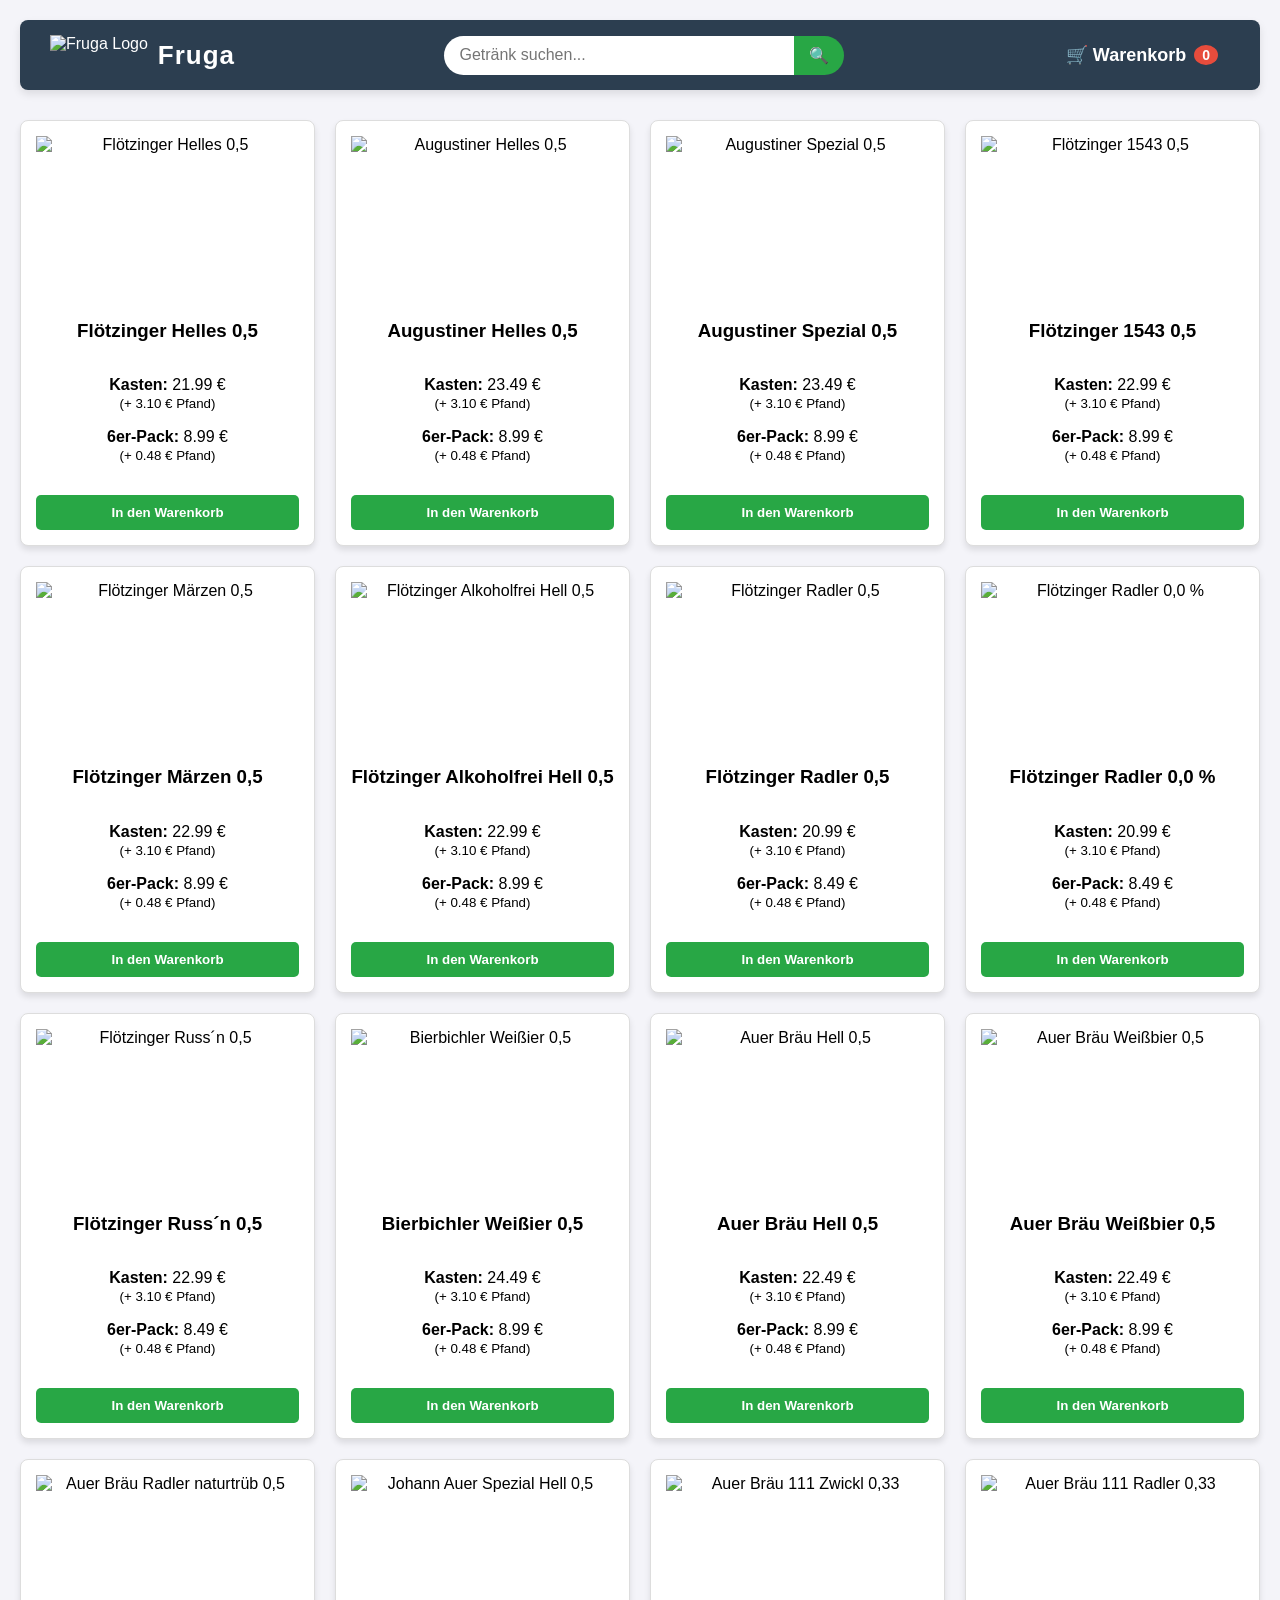
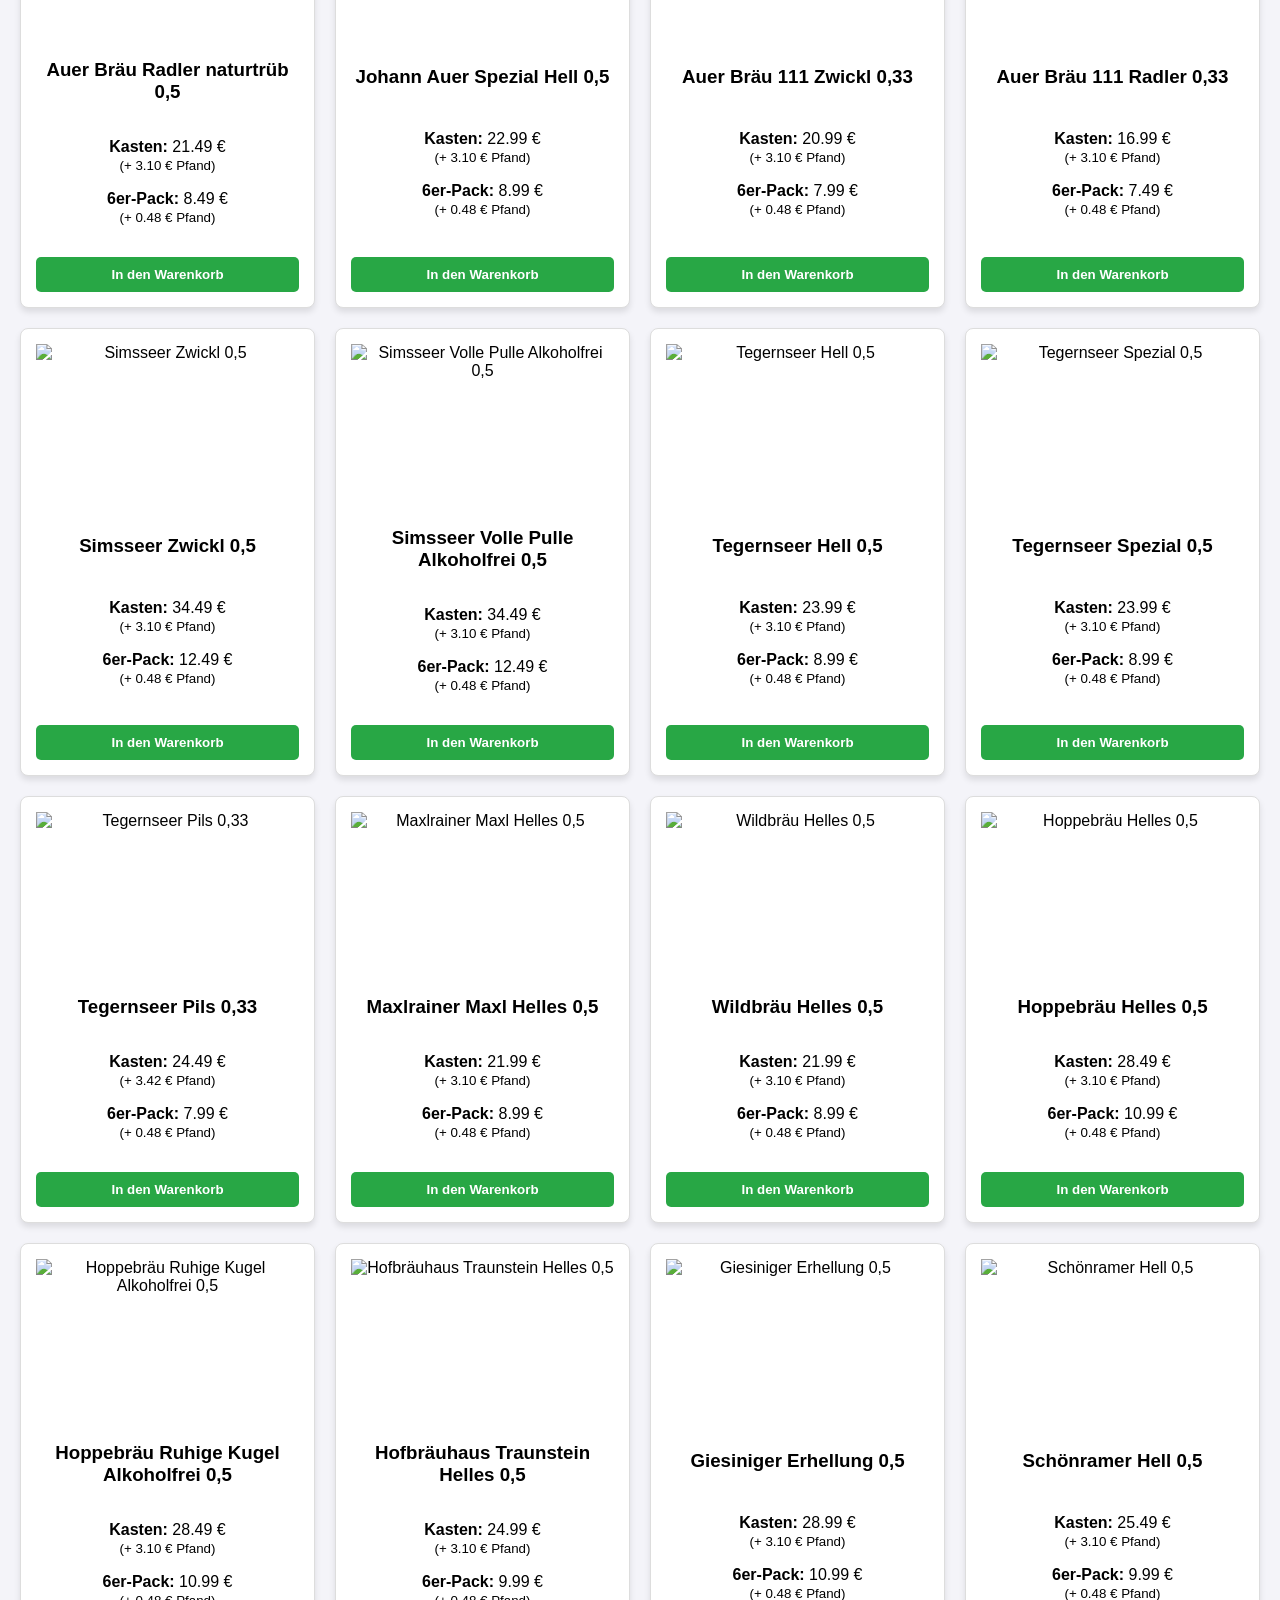
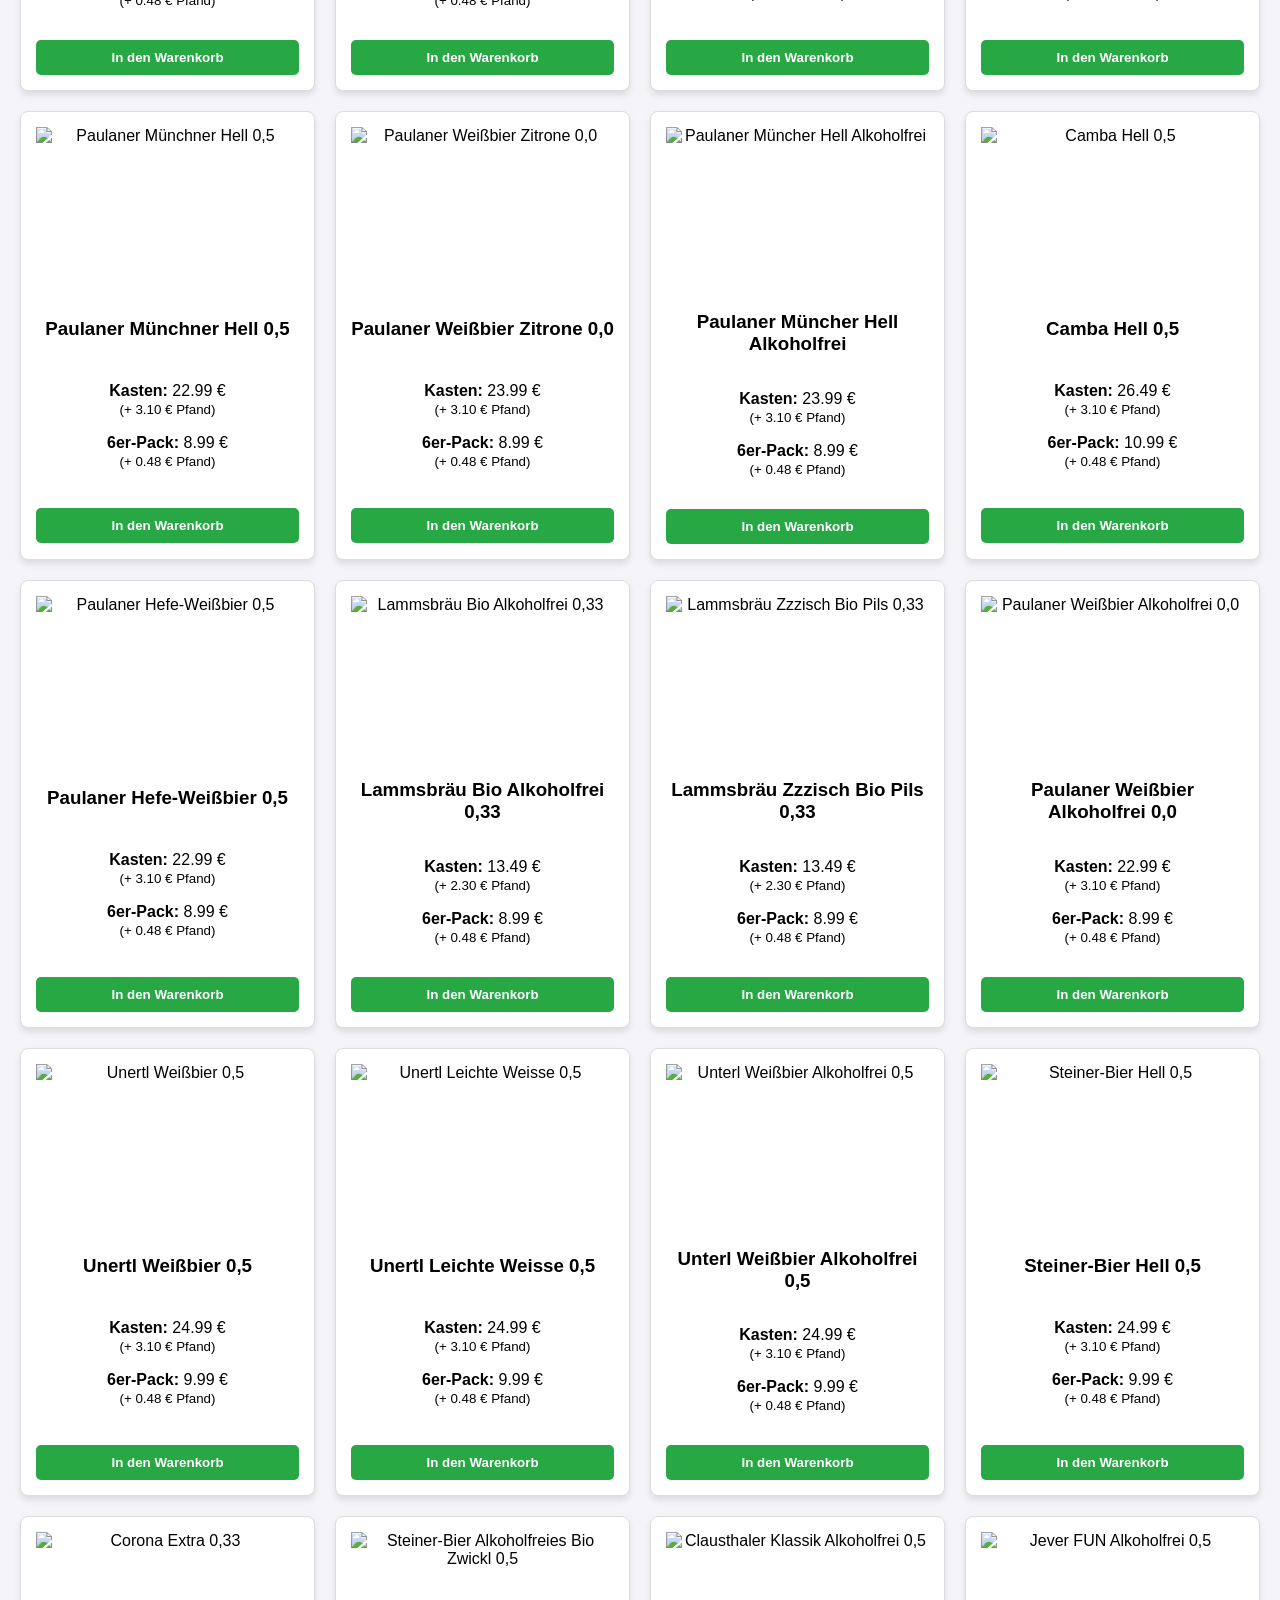
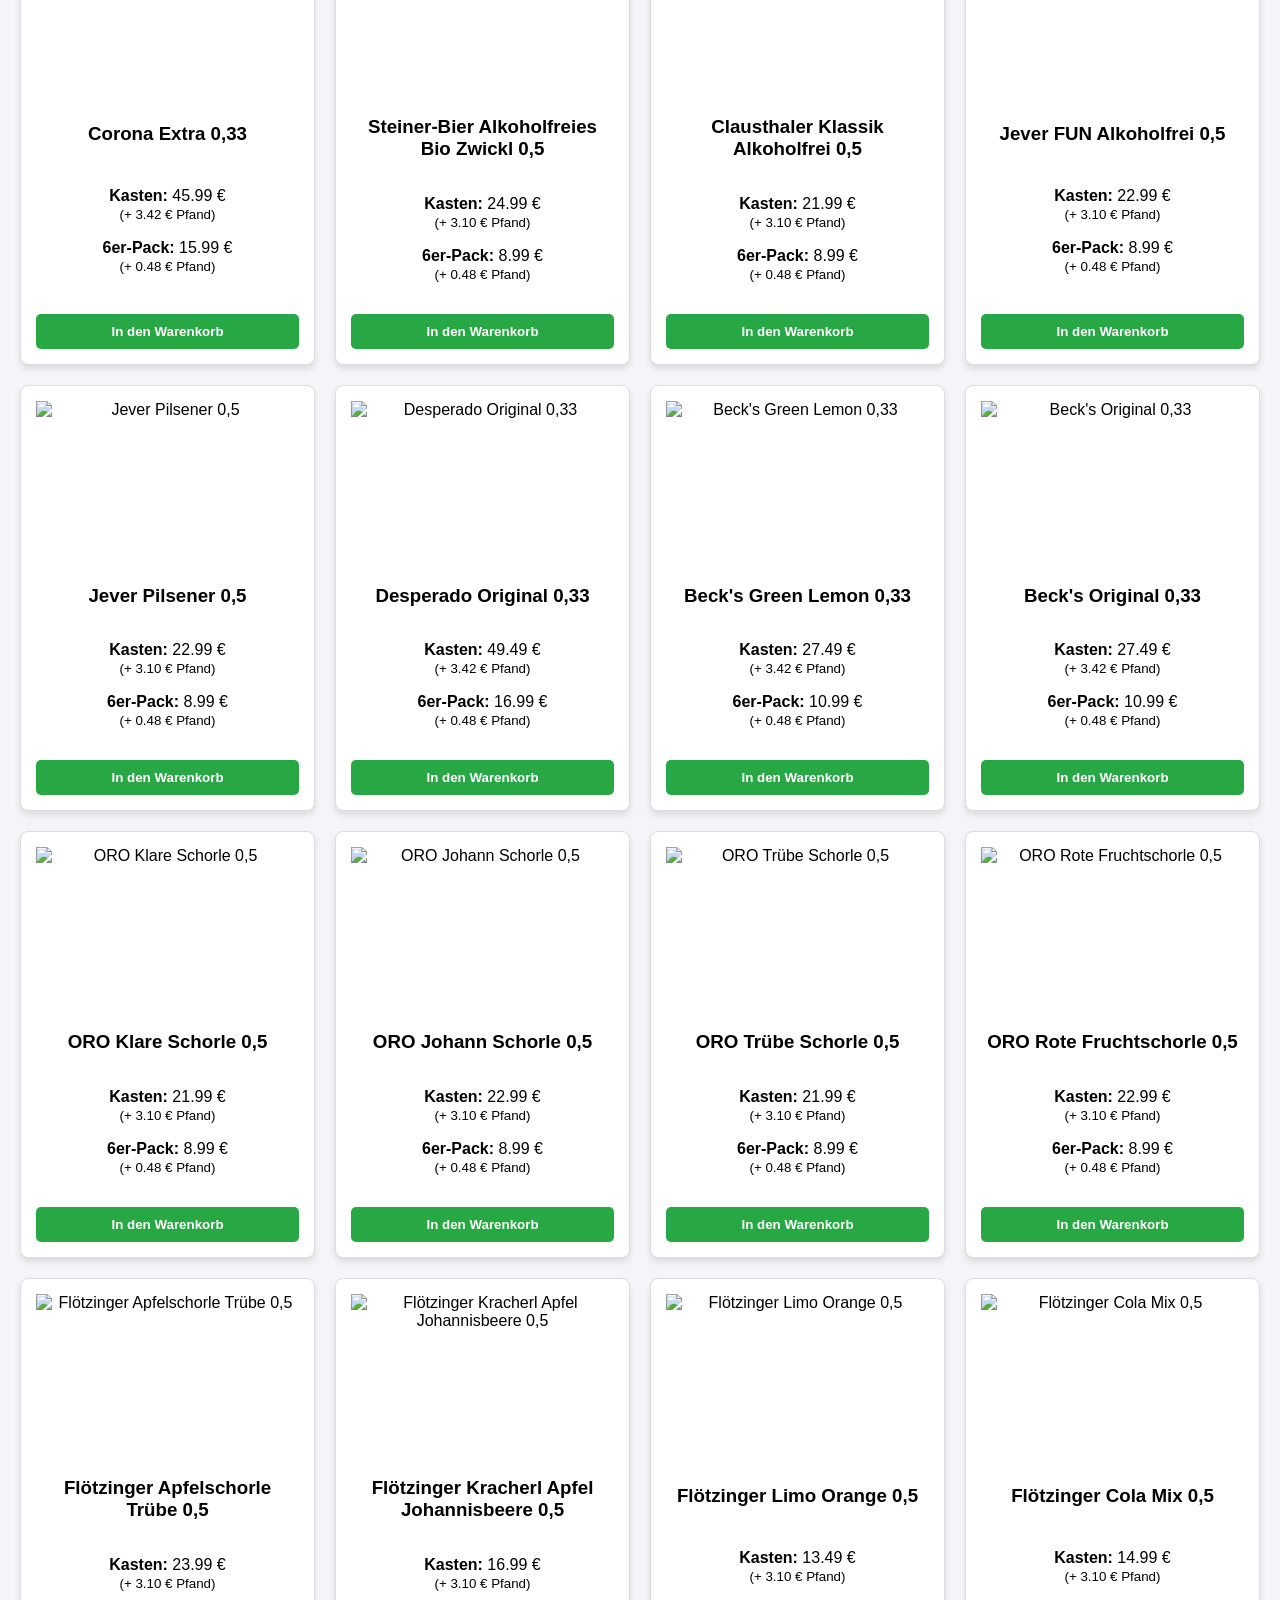
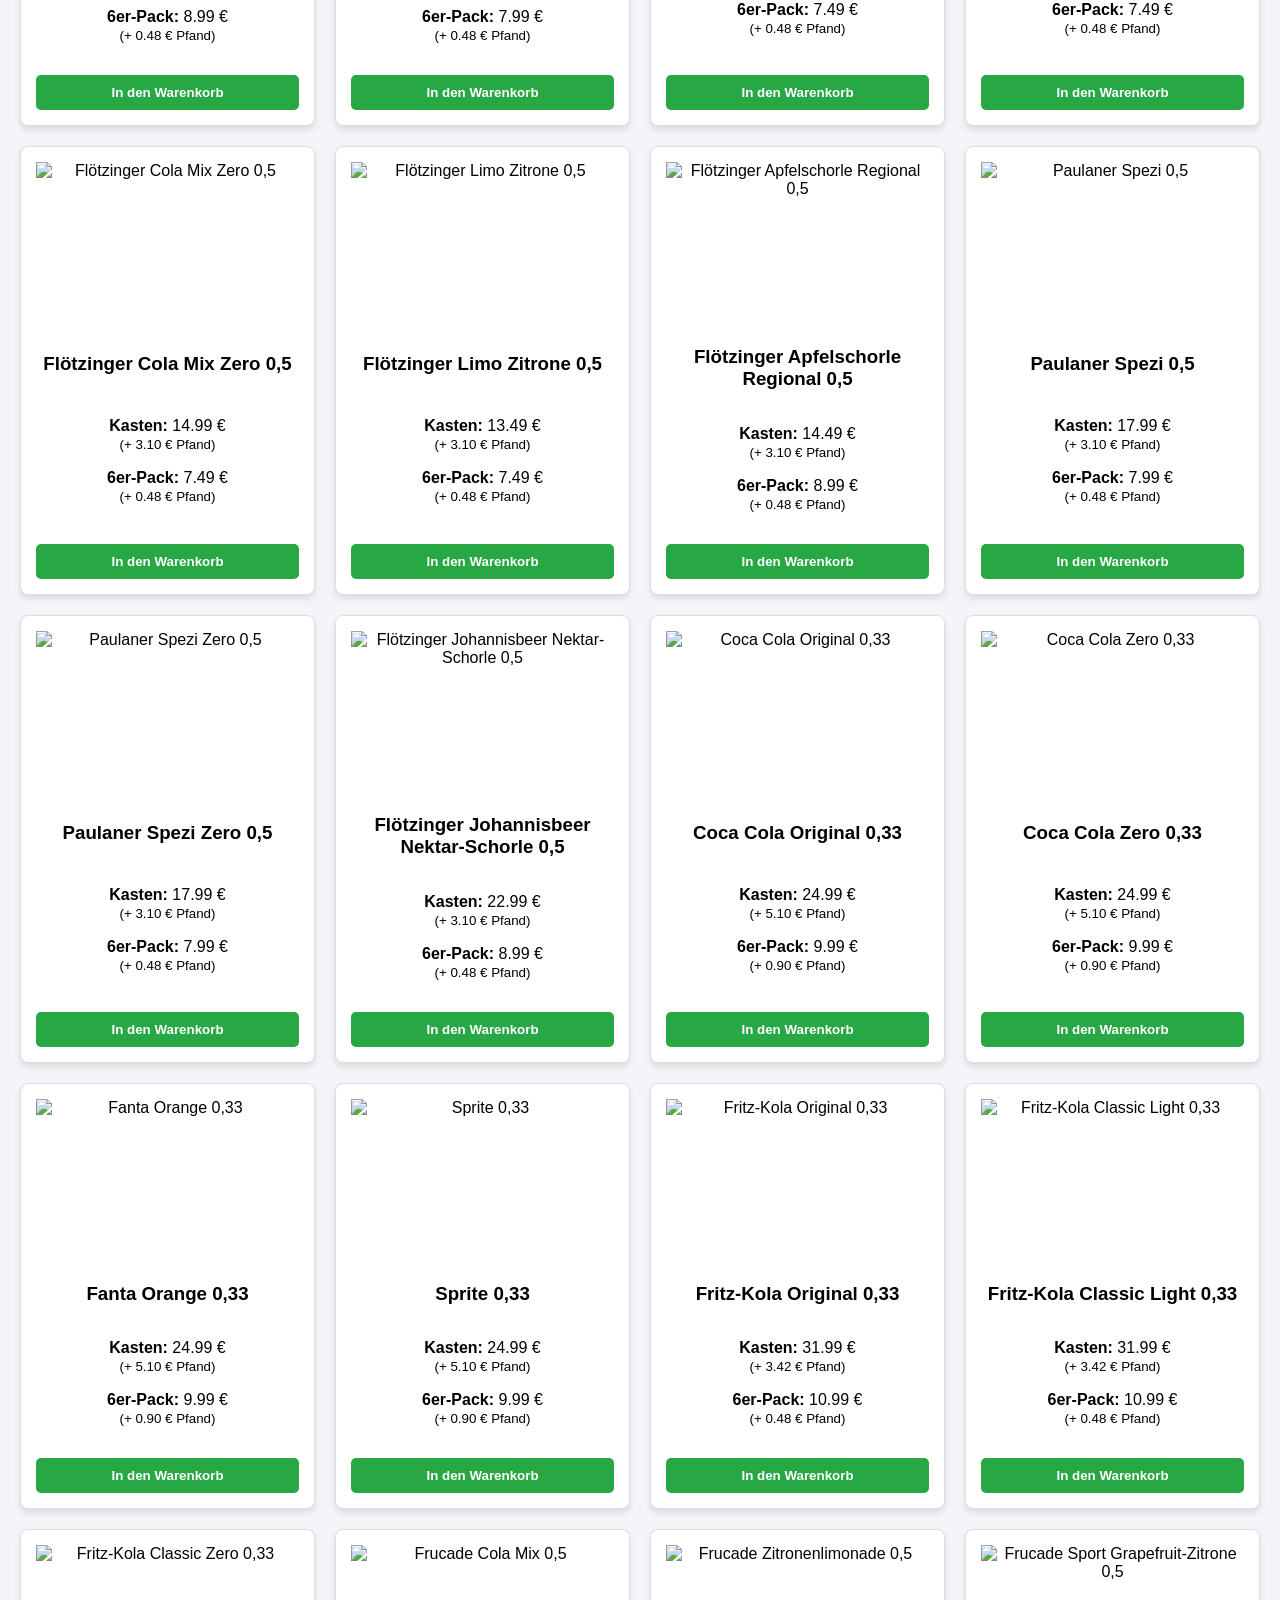
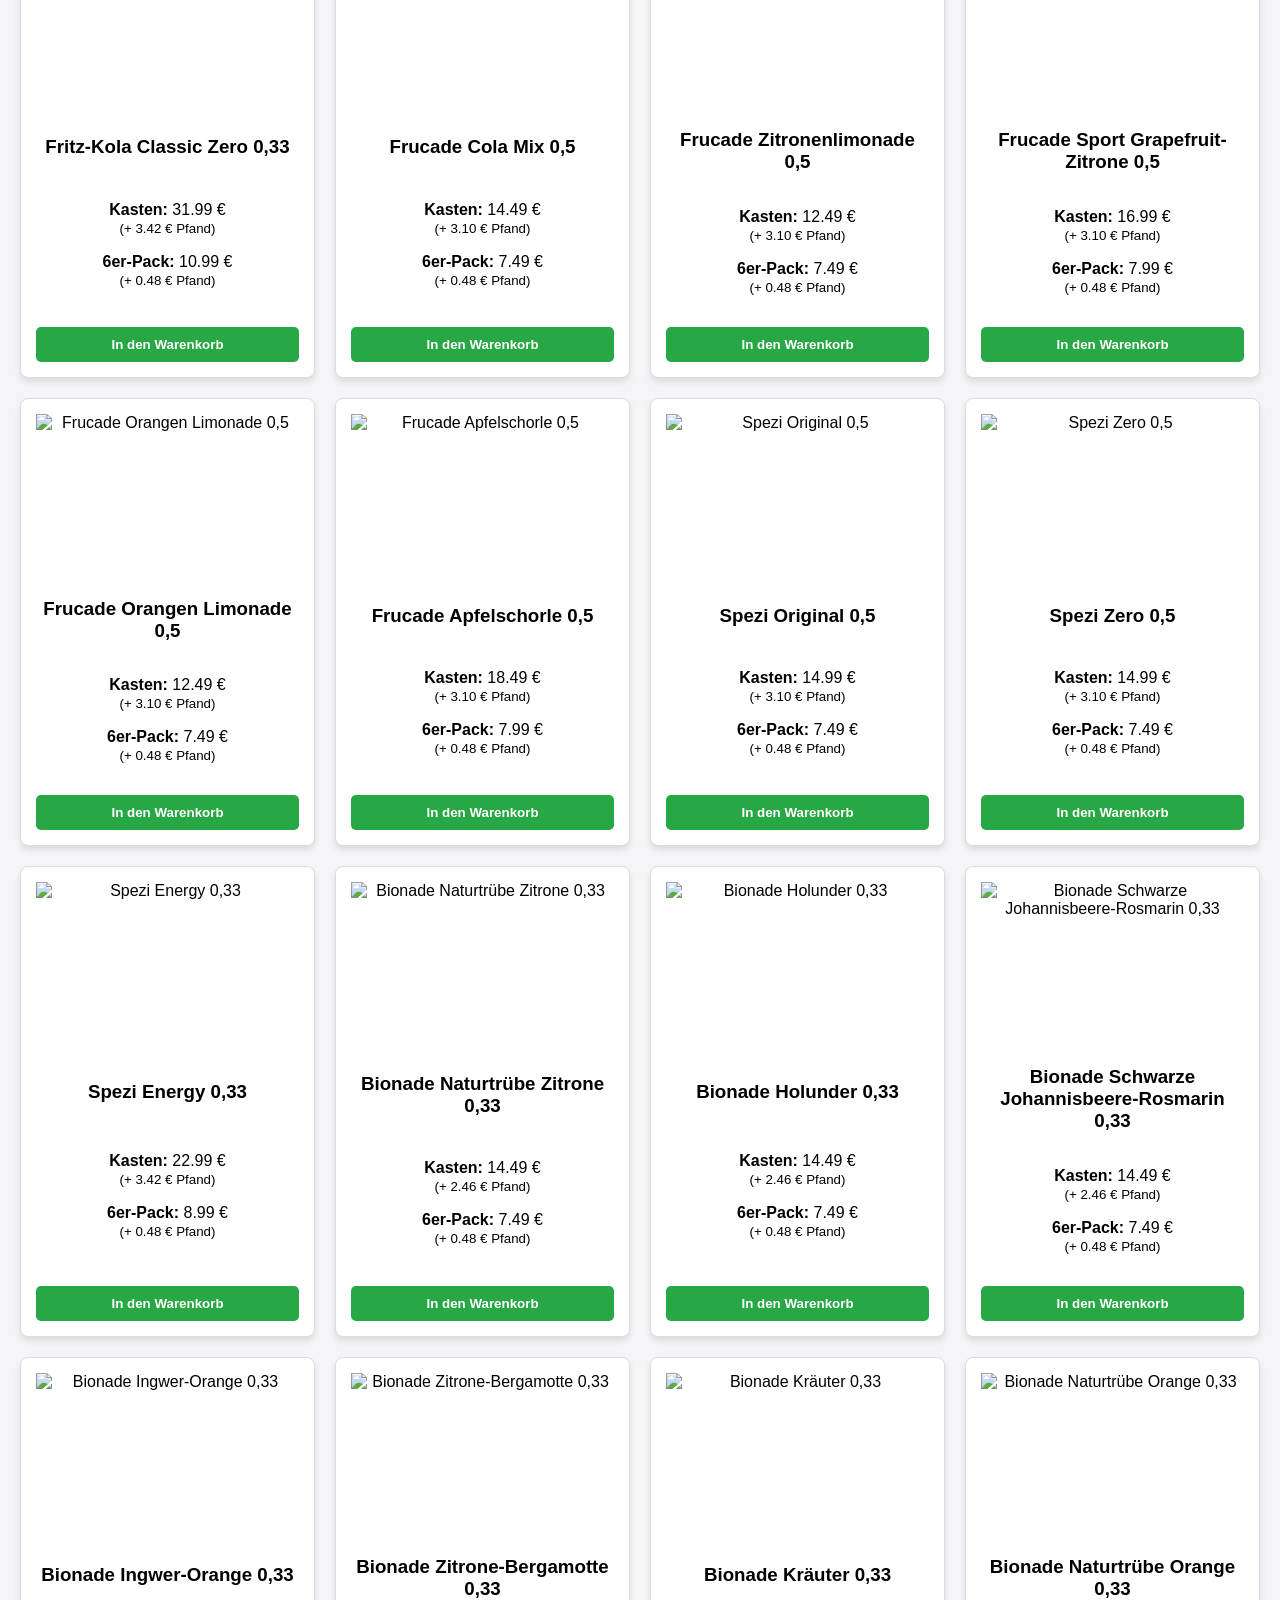
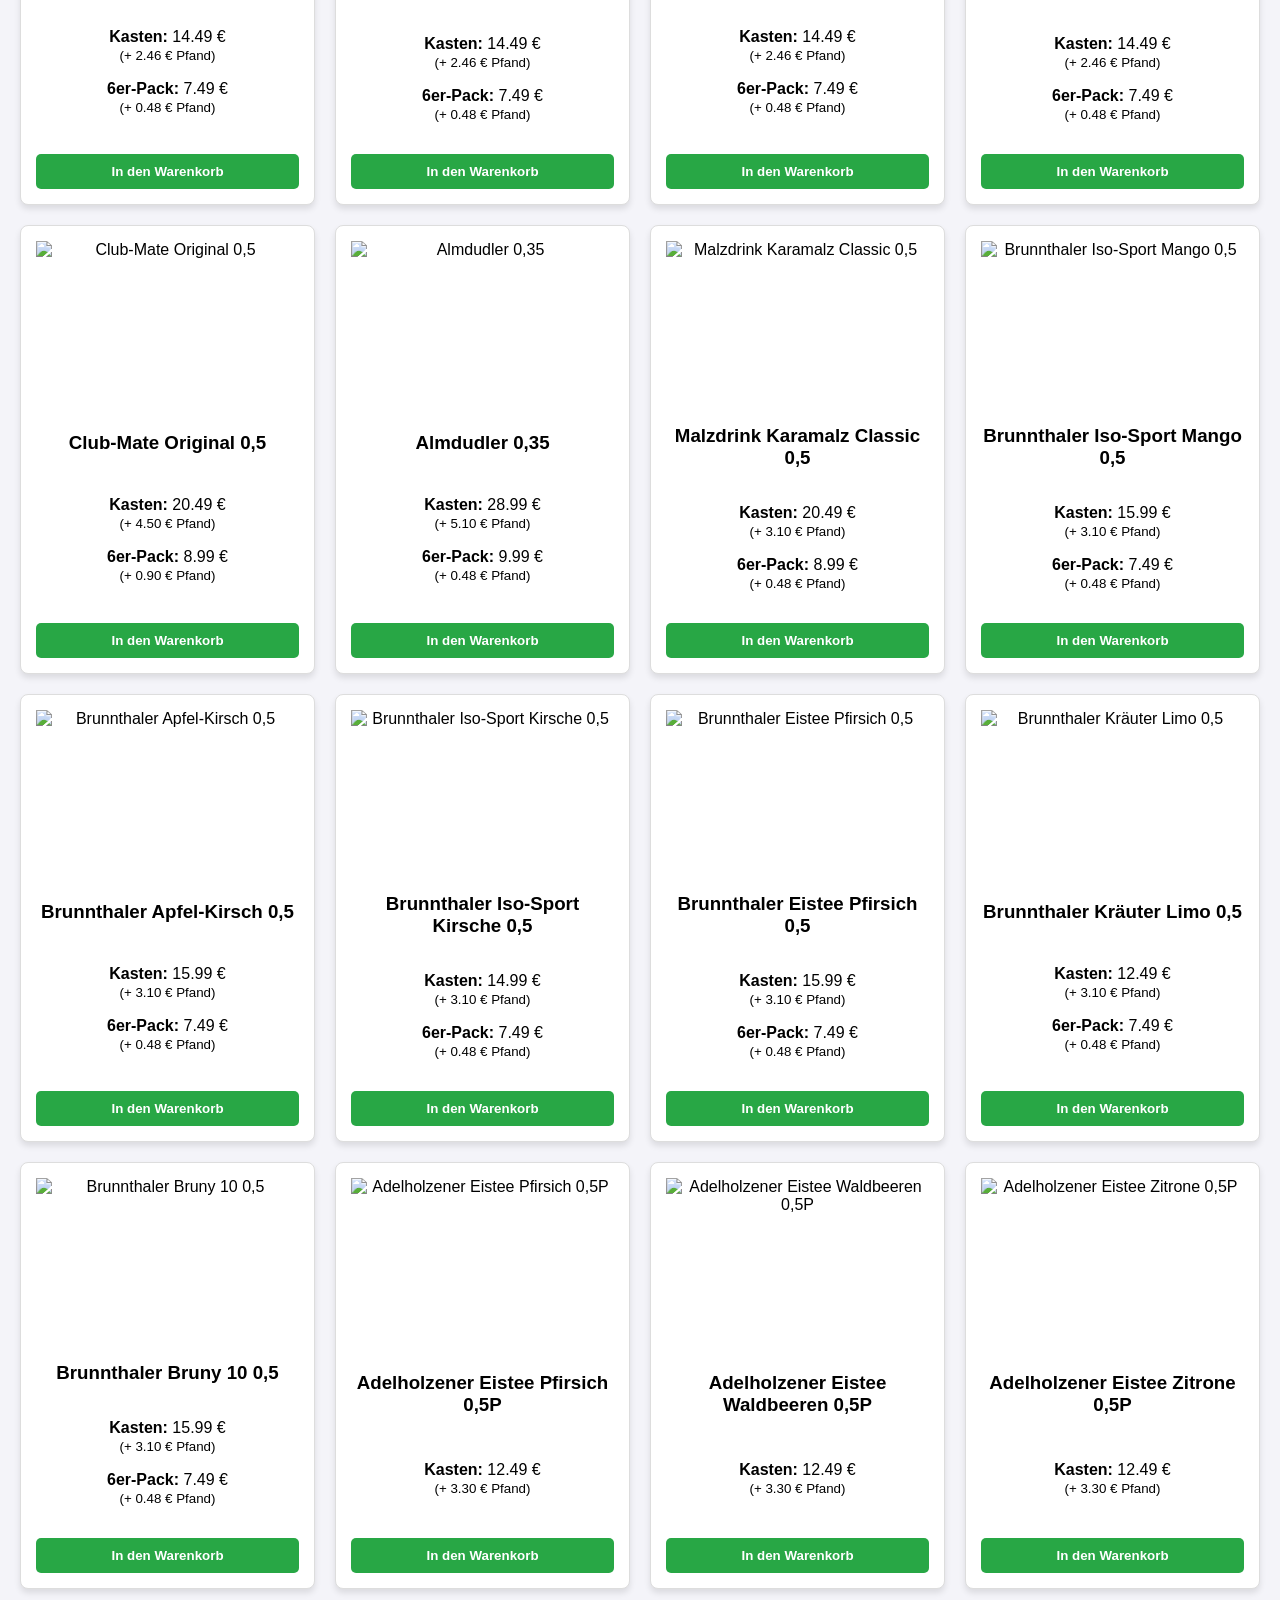
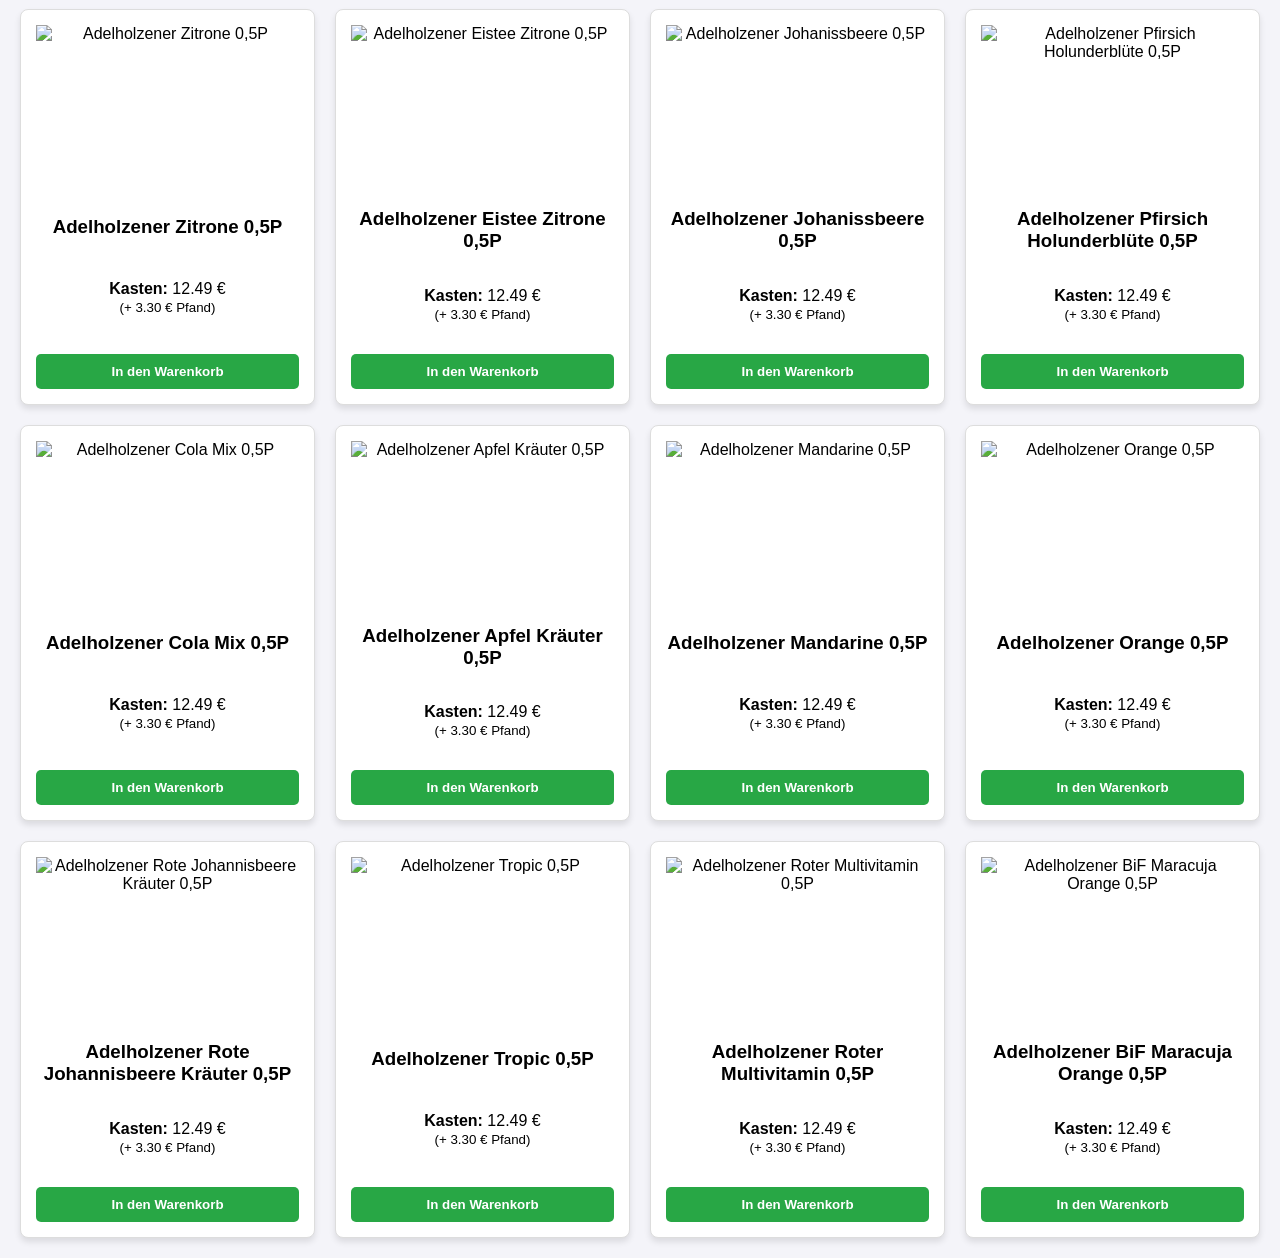
==== index.html @ f787d14a "Warenkorblogik mit Zahl erhoehen eingefuegt" ====
<!DOCTYPE html>
<html lang="de">
<head>
    <meta charset="UTF-8">
    
    <meta name="viewport" content="width=device-width, initial-scale=1.0">
    
    <title>Fruga Getränkemarkt | Lieferservice</title>
    
    <link rel="stylesheet" href="CSS/style.css">
</head>
<body>

<header class="navbar">
        
        <div class="logo-bereich">
            <img src="images/logo.png" alt="Fruga Logo" class="shop-logo">
            <span class="shop-name">Fruga</span>
        </div>

        <div class="such-bereich">
            <input type="text" id="suchfeld" placeholder="Getränk suchen...">
            <button id="such-button">🔍</button>
        </div>

        <div class="warenkorb-bereich">
            <a href="warenkorb.html" class="warenkorb-link">
                🛒 Warenkorb <span id="warenkorb-zaehler" class="badge">0</span>
            </a>
        </div>

    </header>

    <main id="produkt-liste">
        <p>Lade Getränke...</p>
    </main>
    <script src="JS/warenkorb.js"></script>
    <script src="JS/checkout.js"></script>
    <script src="JS/app.js"></script>
    
    
</body>
</html>
---- CSS/style.css ----
/* Grundlegende Schriftart für den ganzen Shop */
body {
    font-family: Arial, sans-serif;
    background-color: #f4f4f9;
    margin: 0;
    padding: 20px;
}

/* So machen wir aus der Liste ein Gitter (Grid) */
#produkt-liste {
    display: grid;
    /* Macht die Kacheln responsive: mindestens 250px breit, sonst passen so viele nebeneinander wie möglich */
    grid-template-columns: repeat(auto-fill, minmax(250px, 1fr));
    gap: 20px; /* Abstand zwischen den Kacheln */
}

/* Das Aussehen der einzelnen Getränke-Karten */
.produkt-karte {
    background-color: white;
    border: 1px solid #ddd;
    border-radius: 8px;
    padding: 15px;
    text-align: center;
    box-shadow: 0 4px 6px rgba(0,0,0,0.1); /* Ein leichter Schatten */
    display: flex;
    flex-direction: column;
    justify-content: space-between;
}

/* Das Bild anpassen */
.produkt-bild {
    max-width: 100%;
    height: 150px;
    object-fit: contain; /* Sorgt dafür, dass die Bilder nicht verzerrt werden */
    margin-bottom: 15px;
}

.kategorie-titel {
    grid-column: 1 / -1; /* Die Überschrift nimmt die ganze Breite ein */
    margin-top: 40px;
    border-bottom: 2px solid #333;
}

/* Der Kauf-Button */
.kauf-button {
    background-color: #28a745;
    color: white;
    border: none;
    padding: 10px;
    border-radius: 5px;
    cursor: pointer;
    font-weight: bold;
    margin-top: 15px;
}

.kauf-button:hover {
    background-color: #218838;
}

.product-type-container{
    display: block;
    justify-content: center;
    align-items: center;
}
.type-selection{
   display: block;          
    margin: 10px auto;       
    padding: 8px 12px;       
    border-radius: 5px;      
    border: 1px solid #ccc;  
    font-size: 14px;         
    cursor: pointer;         
    width: 80%;              
    max-width: 200px;        

}

/* =========================================
   NAVIGATION BAR (HEADER)
   ========================================= */
.navbar {
    display: flex;
    justify-content: space-between; /* Schiebt Logo nach links, Suche in die Mitte, Korb nach rechts */
    align-items: center; /* Zentriert alles auf der gleichen vertikalen Höhe */
    background-color: #2c3e50; /* Ein schönes, dunkles Blaugrau */
    color: white;
    padding: 15px 30px;
    border-radius: 8px; /* Leicht abgerundete Ecken */
    margin-bottom: 30px; /* Abstand zu den Produkt-Kacheln darunter */
    box-shadow: 0 4px 8px rgba(0,0,0,0.1);
}

/* --- 1. Logo Bereich --- */
.logo-bereich {
    display: flex;
    align-items: center;
    gap: 10px; /* Abstand zwischen Logo-Bild und Text */
}

.shop-logo {
    height: 40px; /* So groß wird dein Logo später maximal angezeigt */
    width: auto;
}

.shop-name {
    font-size: 26px;
    font-weight: bold;
    letter-spacing: 1px;
}

/* --- 2. Suchleiste --- */
.such-bereich {
    display: flex;
    flex: 1; /* Nimmt den verfügbaren Platz in der Mitte ein */
    max-width: 400px; /* Wird aber nicht extrem riesig auf großen Bildschirmen */
    margin: 0 20px;
}

#suchfeld {
    width: 100%;
    padding: 10px 15px;
    border: none;
    border-radius: 20px 0 0 20px; /* Links rund, rechts eckig */
    outline: none;
    font-size: 16px;
}

#such-button {
    padding: 10px 15px;
    background-color: #28a745;
    border: none;
    border-radius: 0 20px 20px 0; /* Links eckig, rechts rund */
    cursor: pointer;
    font-size: 16px;
}

#such-button:hover {
    background-color: #218838;
}

/* --- 3. Warenkorb Bereich --- */
.warenkorb-link {
    color: white;
    text-decoration: none; /* Entfernt den hässlichen blauen Unterstrich vom Link */
    font-size: 18px;
    font-weight: bold;
    display: flex;
    align-items: center;
    gap: 8px;
    padding: 8px 12px;
    border-radius: 5px;
    transition: background-color 0.3s;
}

.warenkorb-link:hover {
    background-color: rgba(255, 255, 255, 0.1); /* Leichter Effekt beim Drüberfahren */
}

/* Die kleine rote Zahl am Warenkorb */
.badge {
    background-color: #e74c3c; 
    color: white;
    padding: 2px 8px;
    border-radius: 50%; /* Macht es kreisrund */
    font-size: 14px;
}
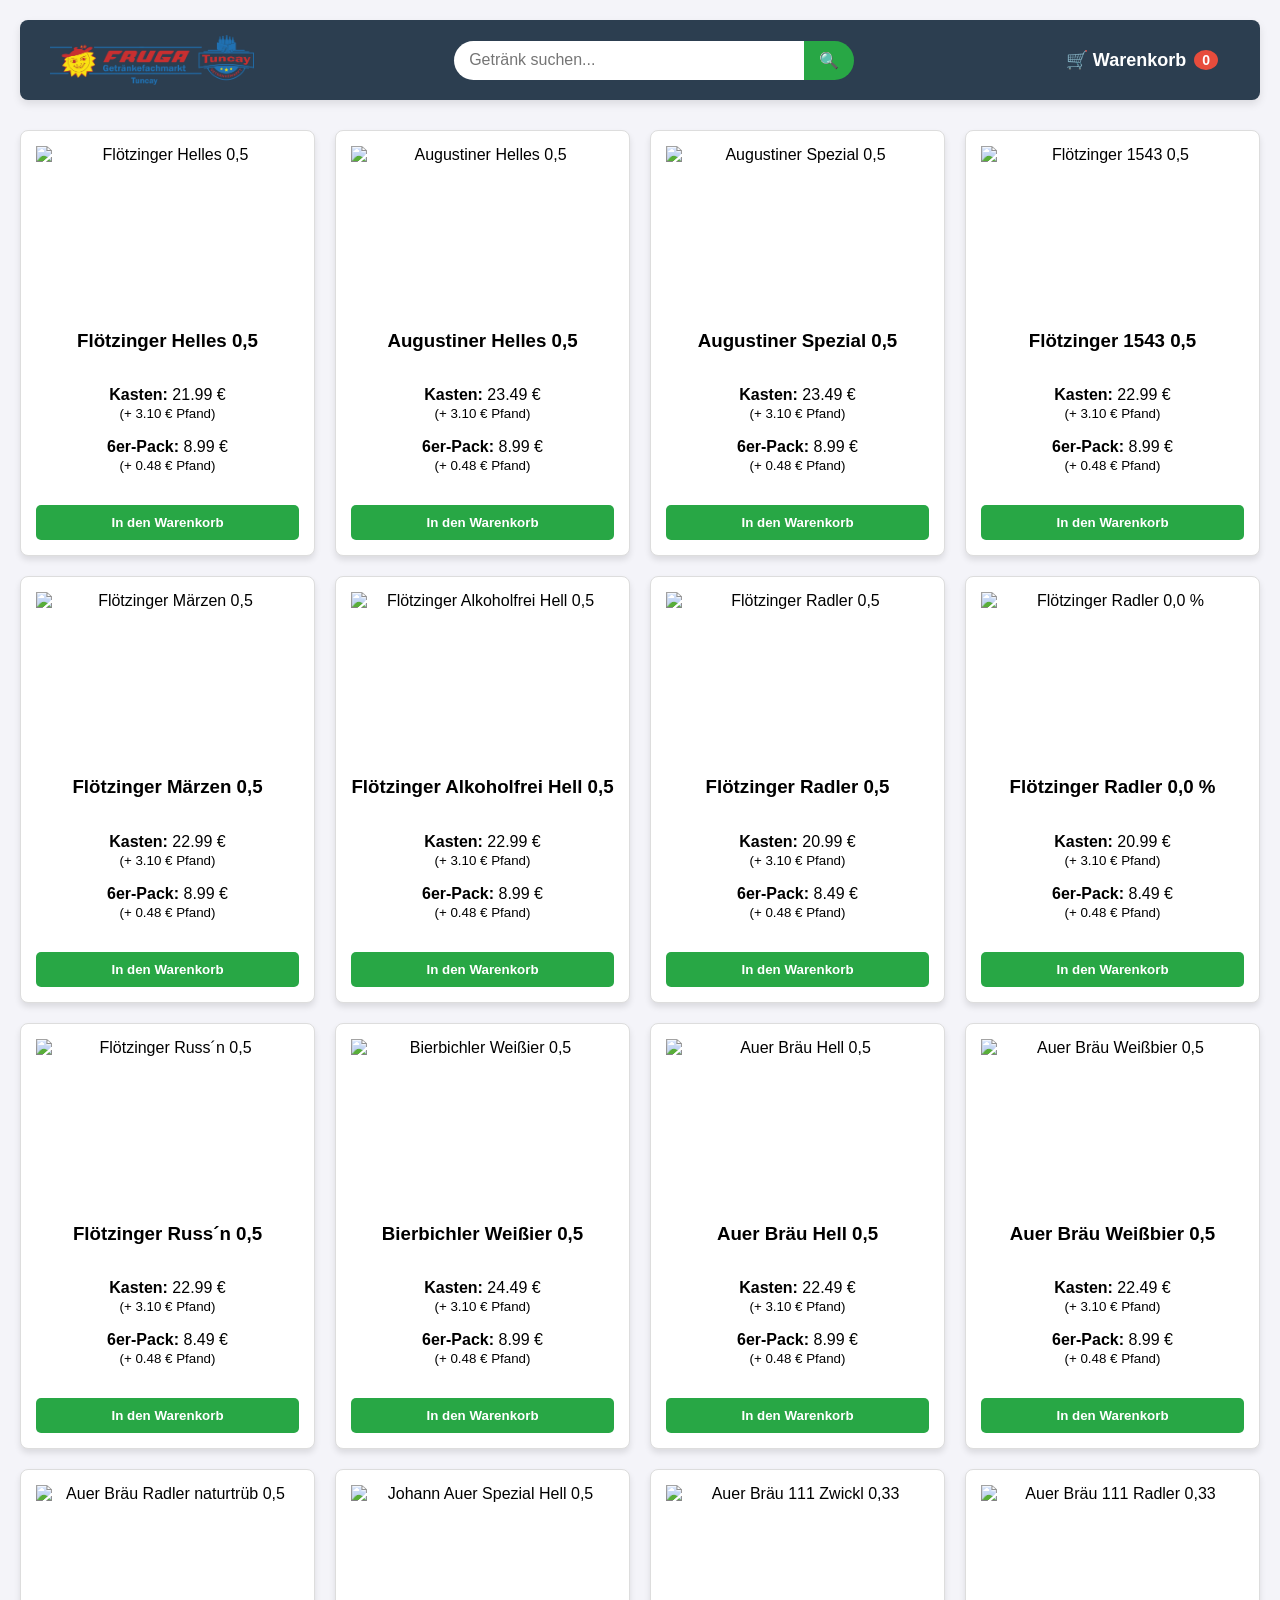
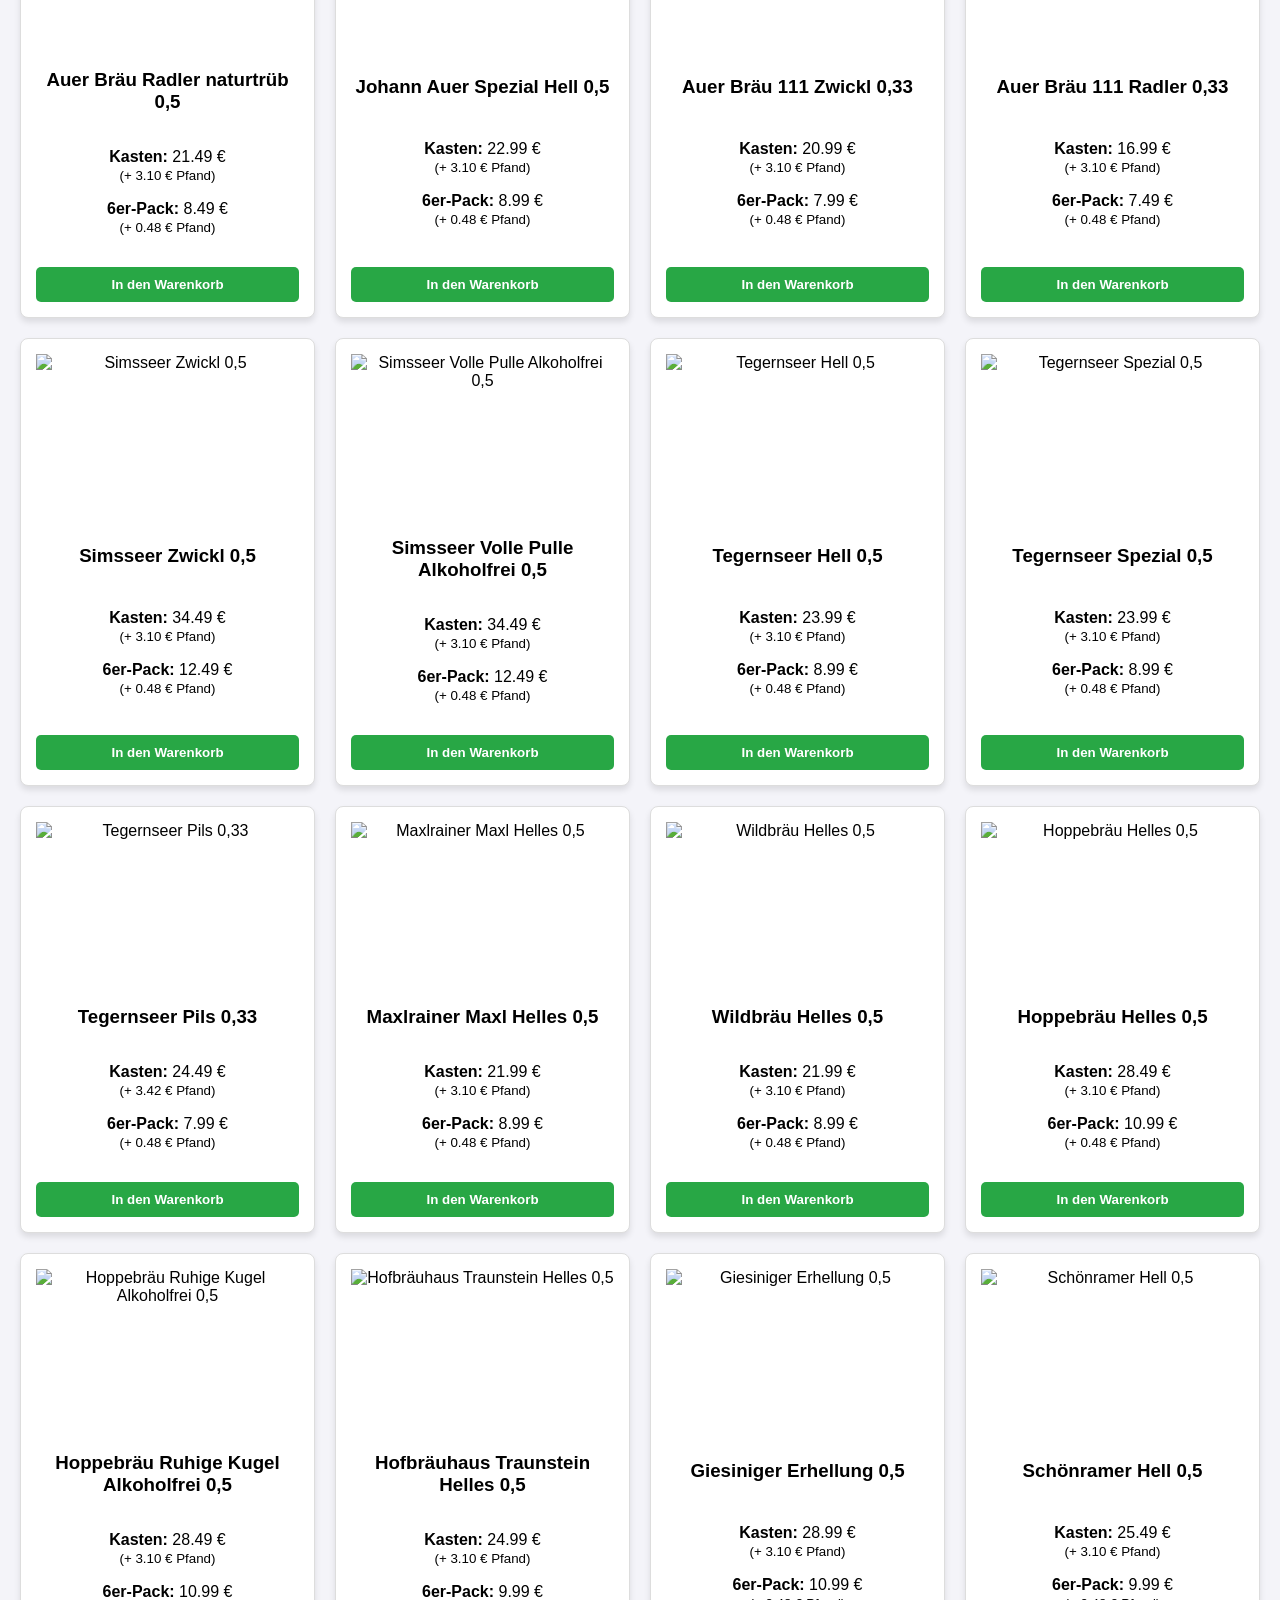
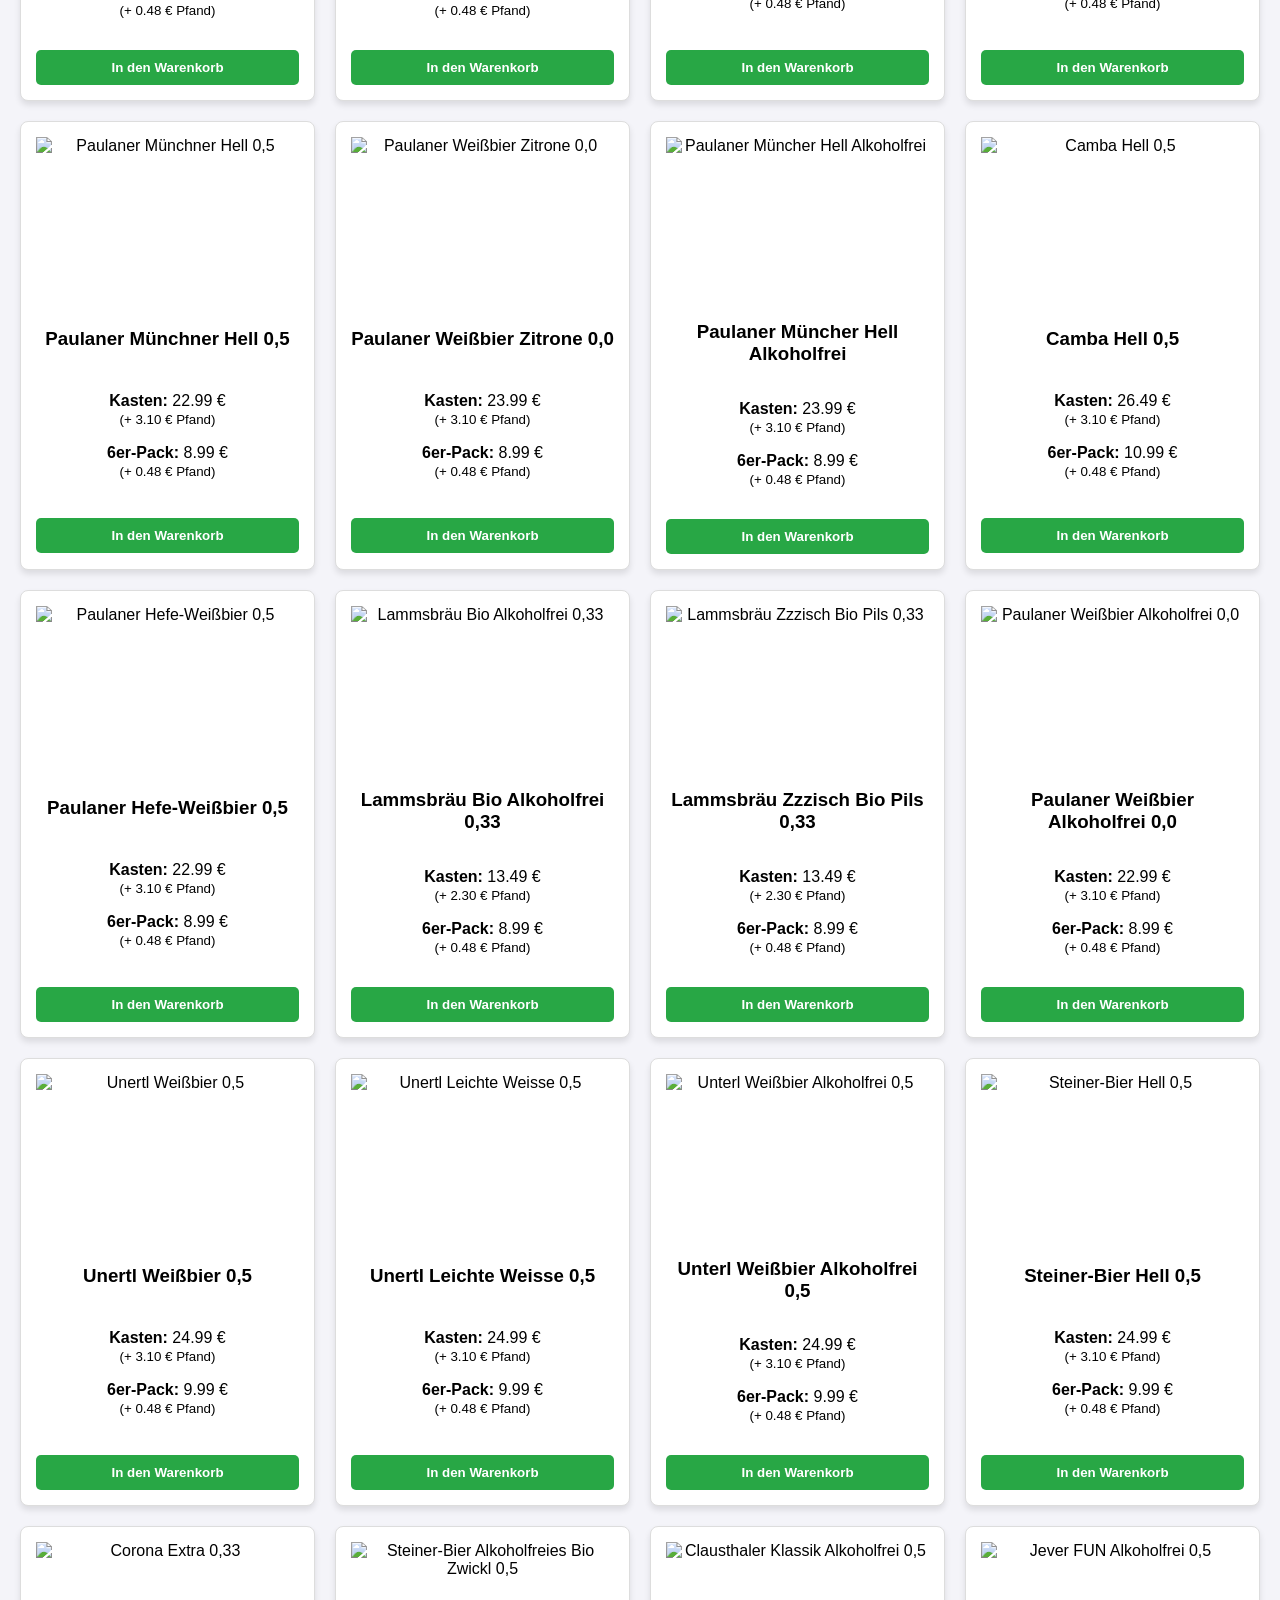
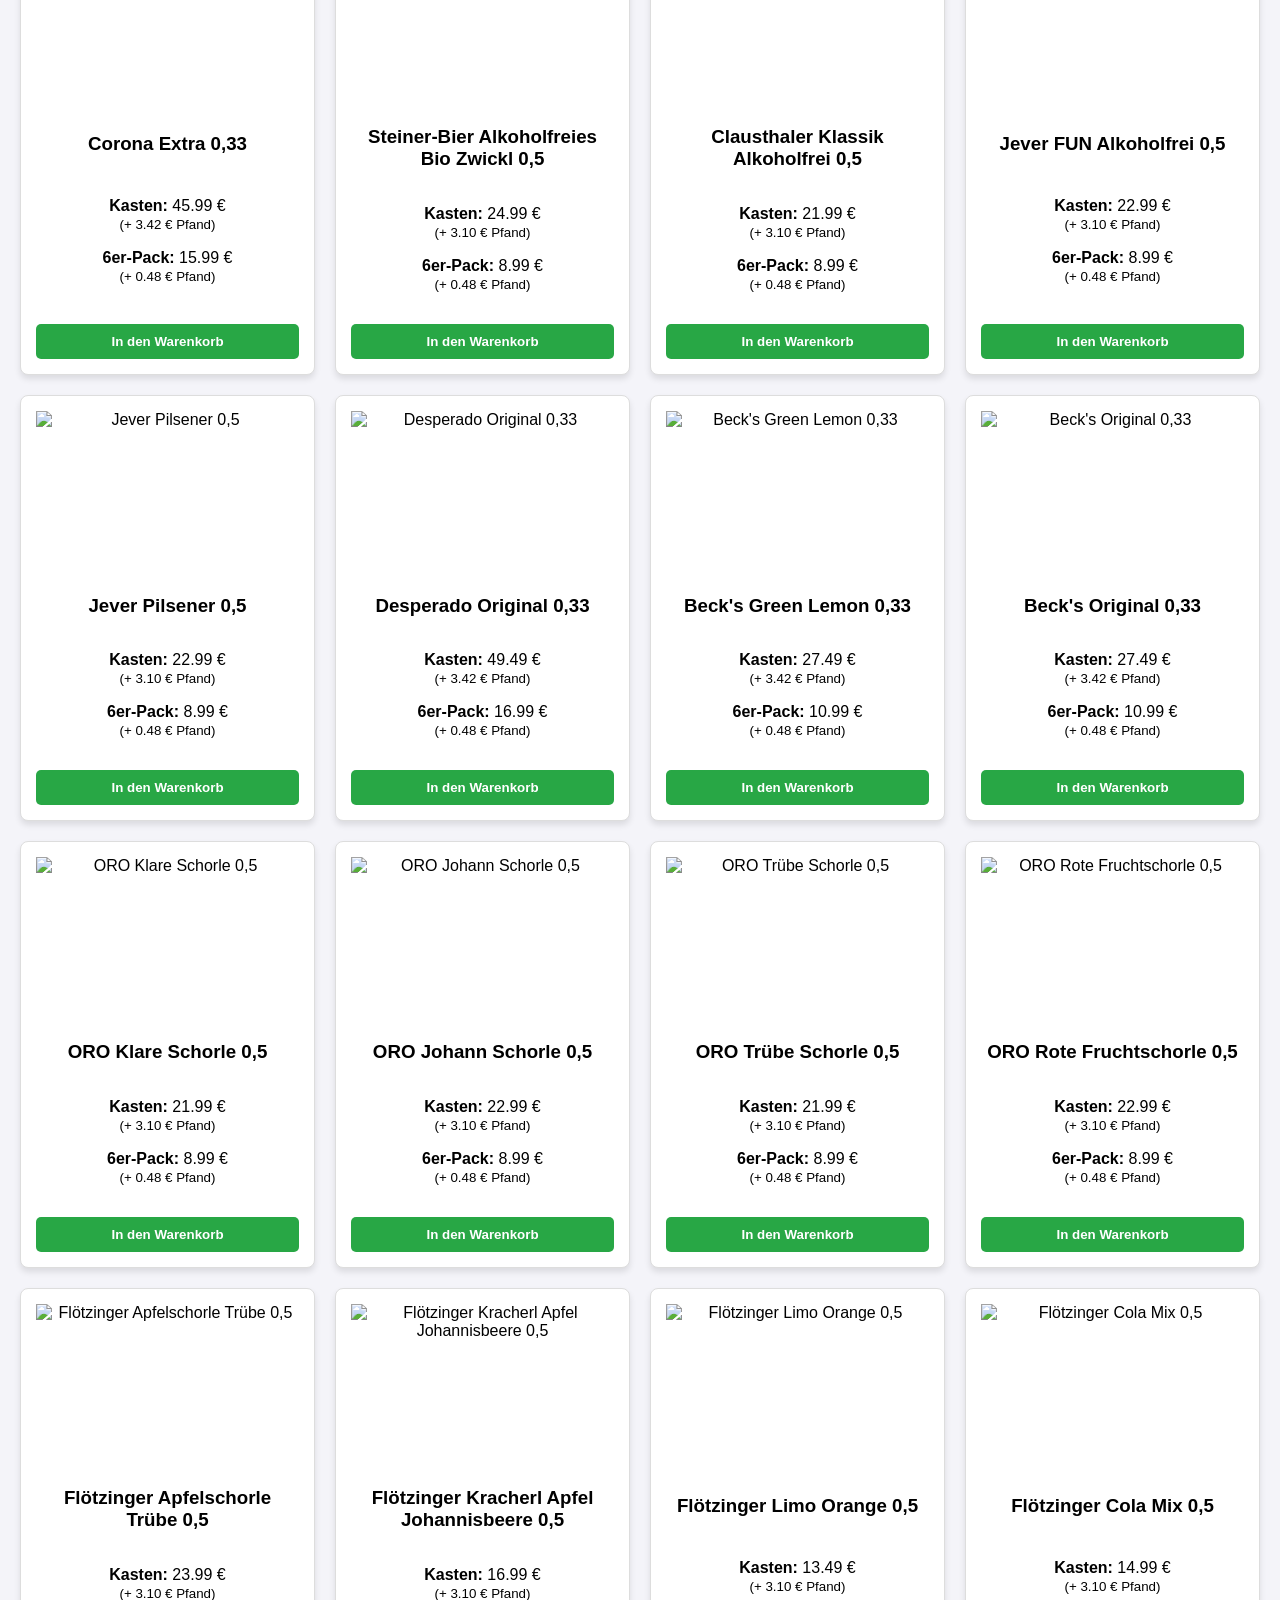
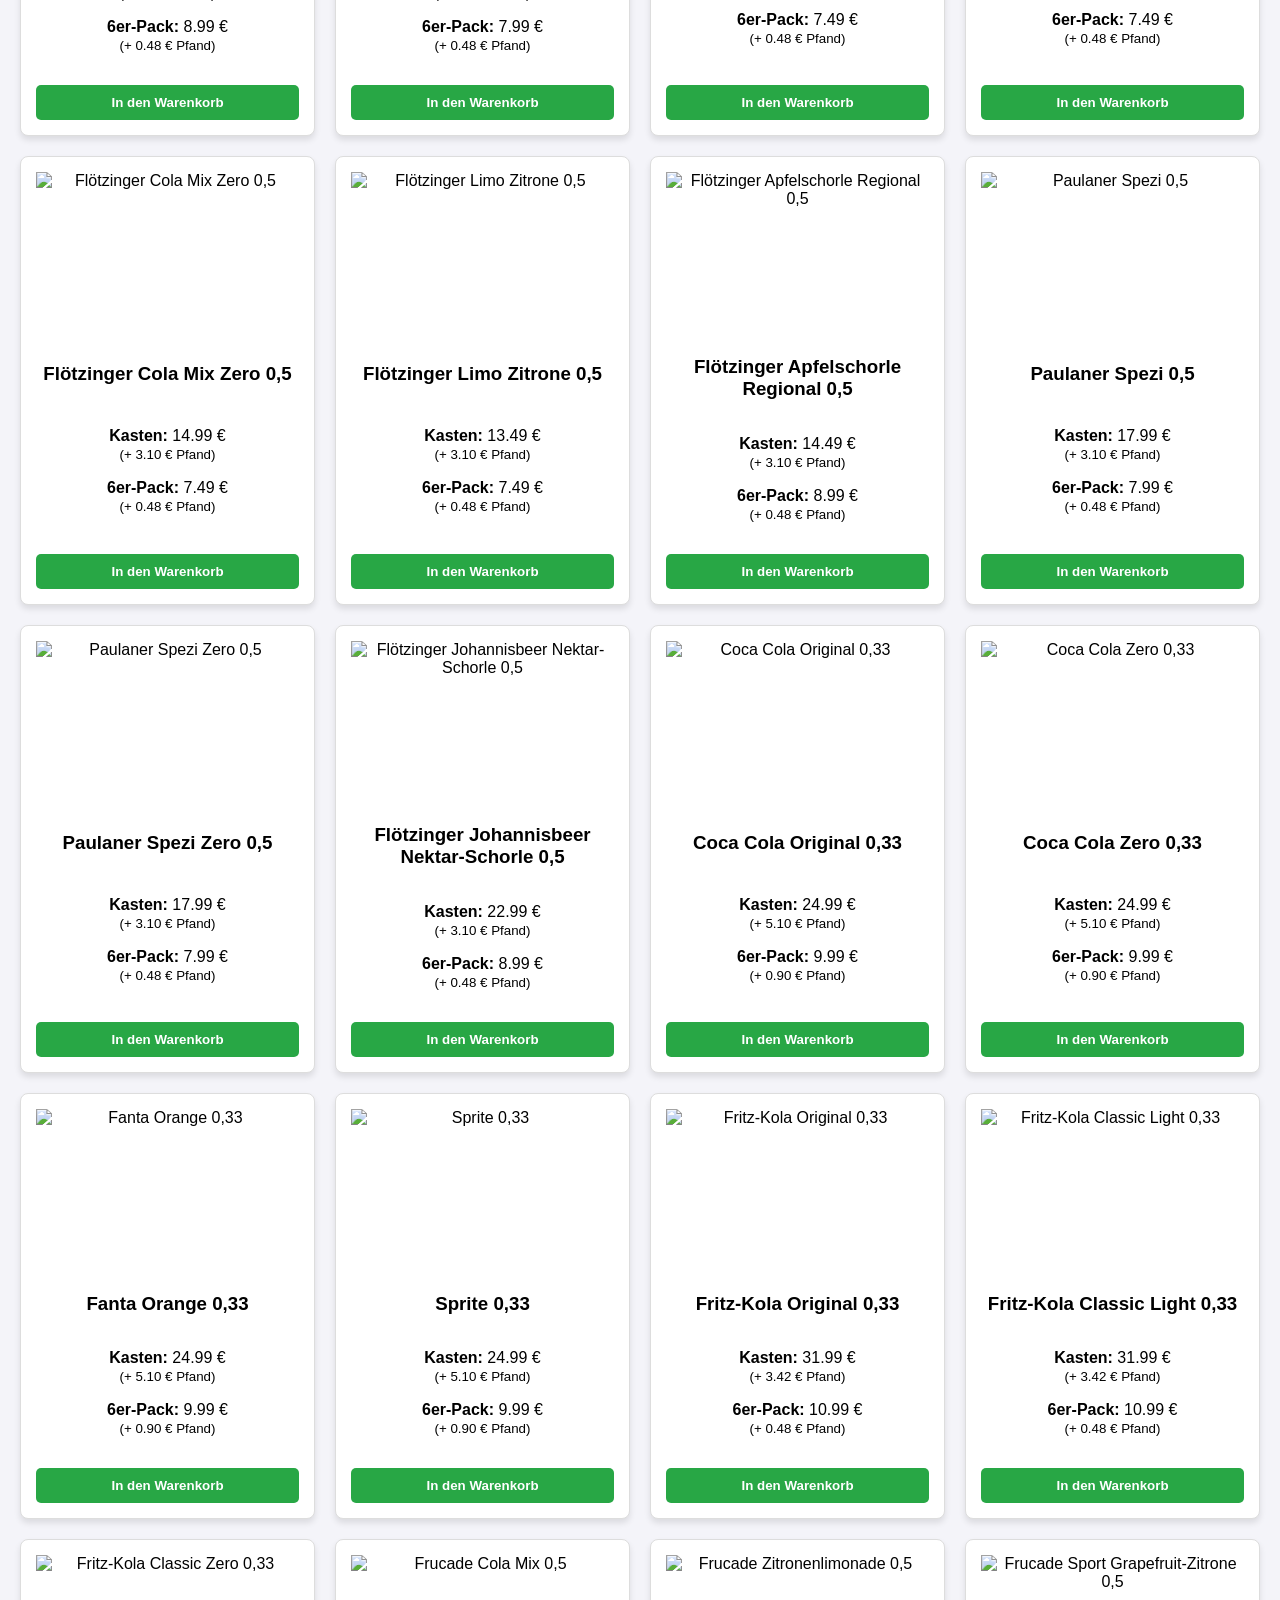
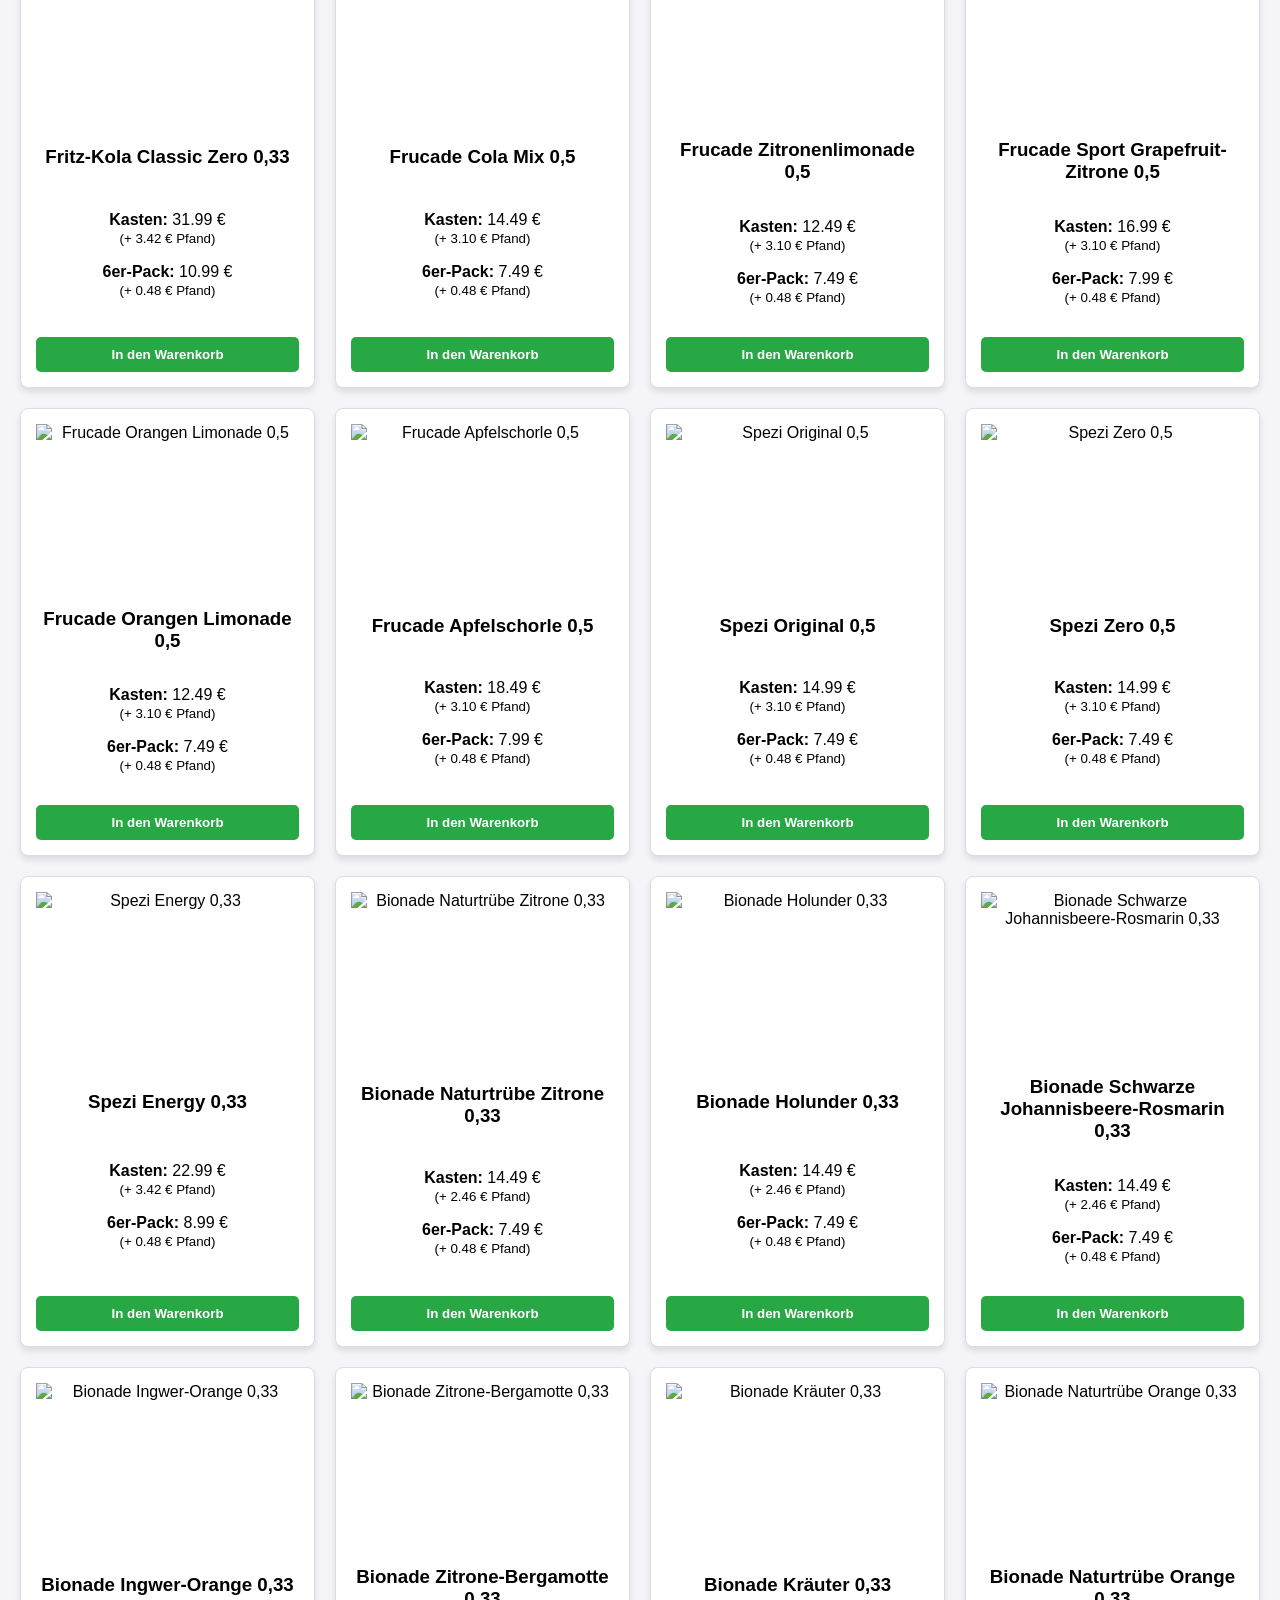
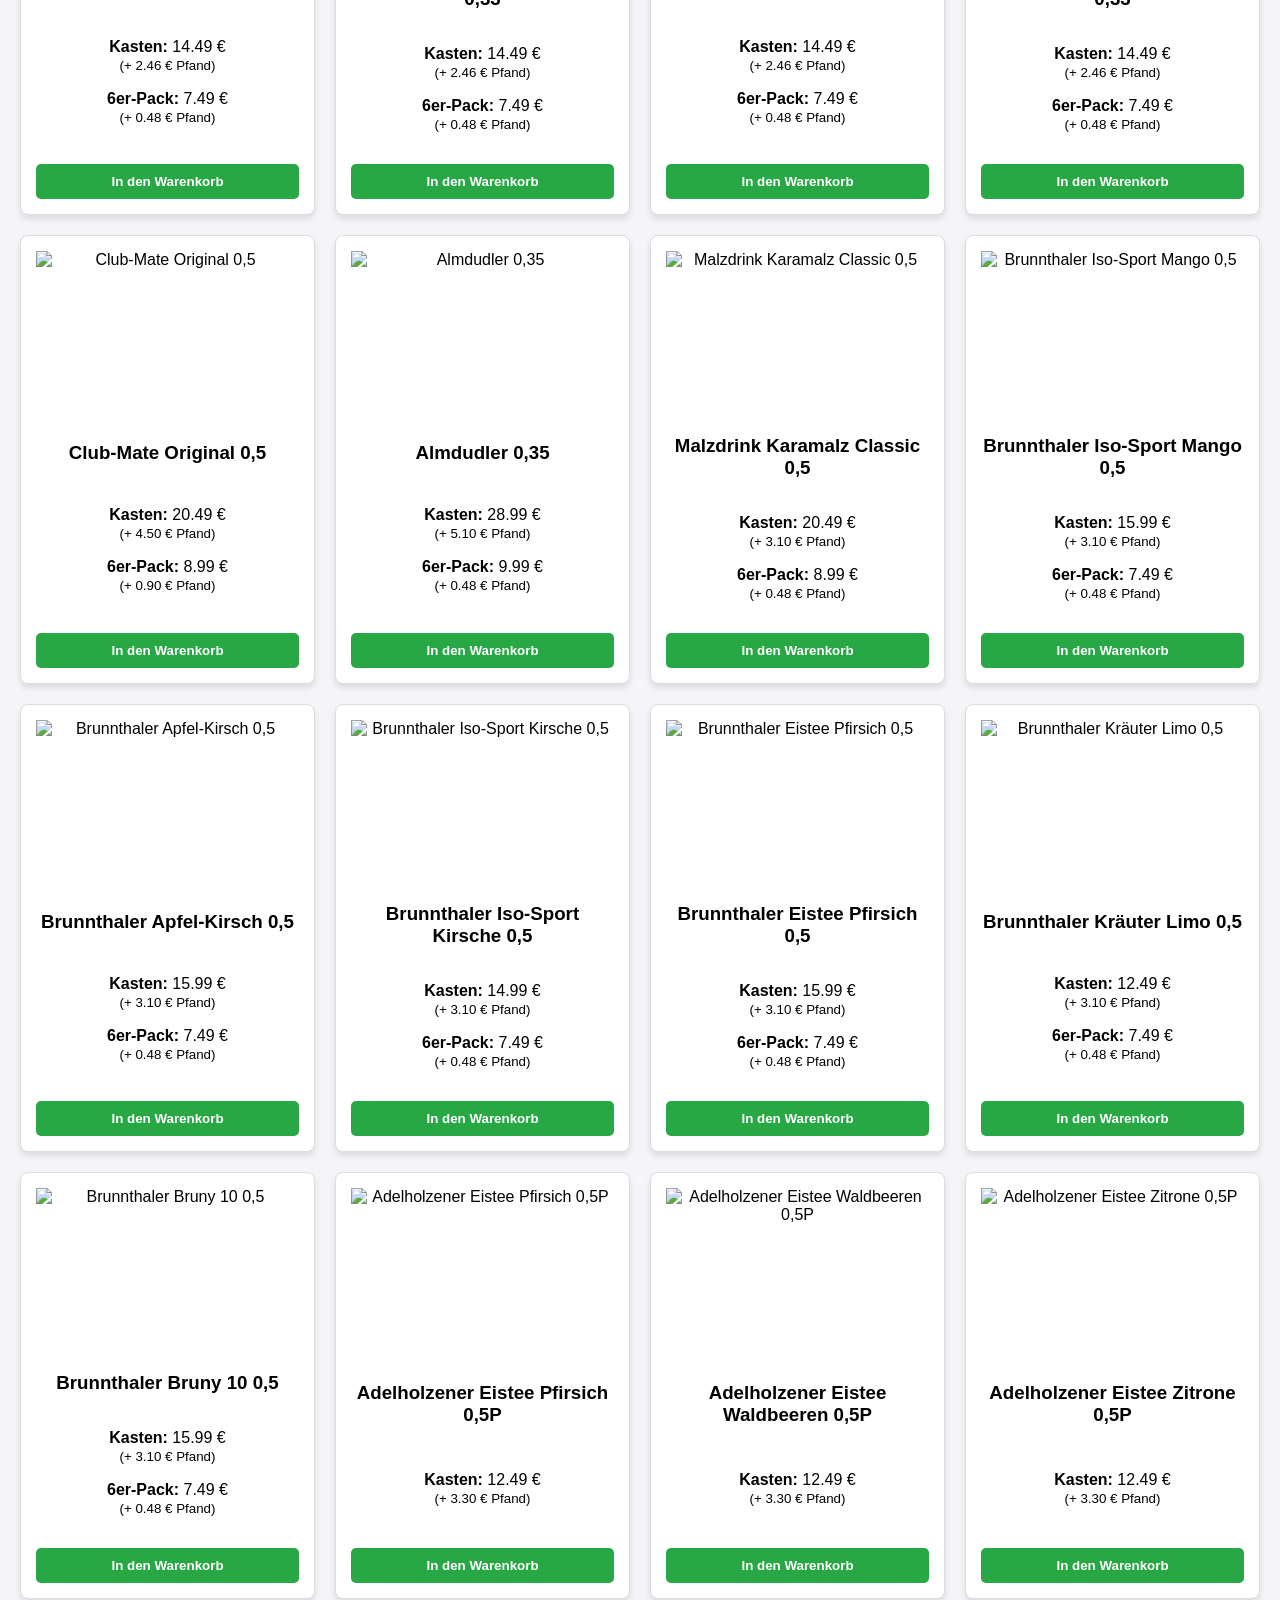
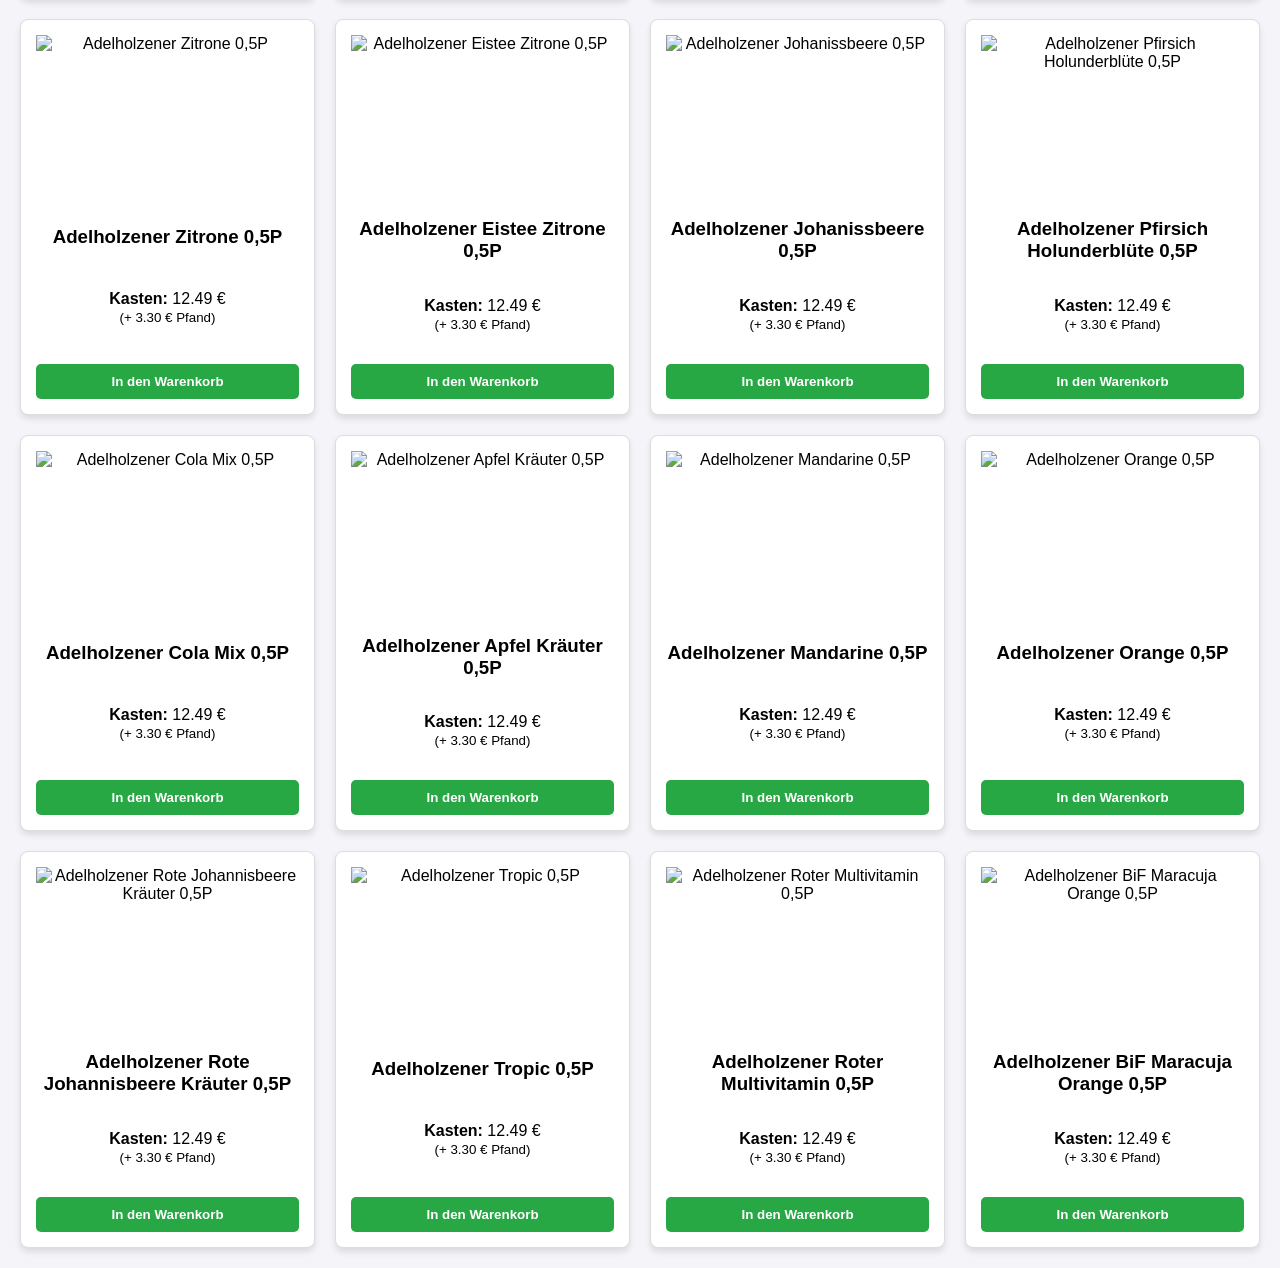
==== commit d313f906: "Warenkorb interaktiv gemacht, design erstellt, und den Lösch button funktionsfähig gemacht, und den " ====
--- a/index.html
+++ b/index.html
@@ -14,8 +14,8 @@
 <header class="navbar">
         
         <div class="logo-bereich">
-            <img src="images/logo.png" alt="Fruga Logo" class="shop-logo">
-            <span class="shop-name">Fruga</span>
+            <img src="images/icons/LogoKlein.png" alt="Fruga Logo" class="shop-logo">
+            
         </div>
 
         <div class="such-bereich">
--- a/CSS/style.css
+++ b/CSS/style.css
@@ -98,7 +98,7 @@
 }
 
 .shop-logo {
-    height: 40px; /* So groß wird dein Logo später maximal angezeigt */
+    height: 50px; /* So groß wird dein Logo später maximal angezeigt */
     width: auto;
 }
 
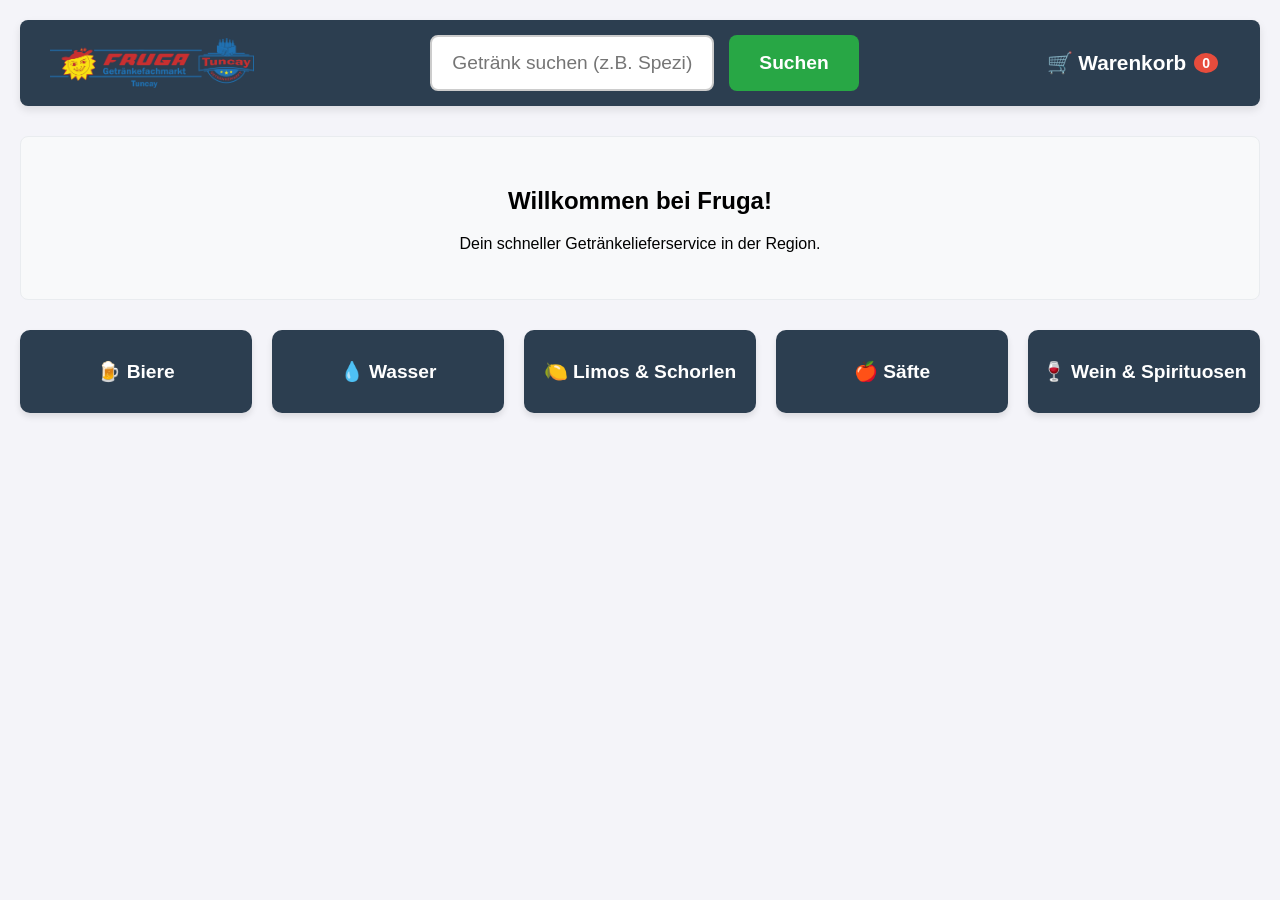
==== commit 890e6dd5: "Suchfunktion erstellt" ====
--- a/index.html
+++ b/index.html
@@ -18,10 +18,10 @@
             
         </div>
 
-        <div class="such-bereich">
-            <input type="text" id="suchfeld" placeholder="Getränk suchen...">
-            <button id="such-button">🔍</button>
-        </div>
+       <section class="such-container">
+    <input type="text" id="suchfeld" placeholder="Getränk suchen (z.B. Spezi)...">
+    <button id="such-button">Suchen</button>
+    </section>
 
         <div class="warenkorb-bereich">
             <a href="warenkorb.html" class="warenkorb-link">
@@ -31,8 +31,32 @@
 
     </header>
 
-    <main id="produkt-liste">
-        <p>Lade Getränke...</p>
+    <main>
+        <section class="angebots-banner">
+            <h2>Willkommen bei Fruga!</h2>
+            <p>Dein schneller Getränkelieferservice in der Region.</p>
+        </section>
+
+        <section class="kategorie-grid" id="kategorie-auswahl">
+            <div class="kategorie-karte" data-kategorie="bier">
+                <h3>🍺 Biere</h3>
+            </div>
+            <div class="kategorie-karte" data-kategorie="wasser">
+                <h3>💧 Wasser</h3>
+            </div>
+            <div class="kategorie-karte" data-kategorie="limo_schorle">
+                <h3>🍋 Limos & Schorlen</h3>
+            </div>
+            <div class="kategorie-karte" data-kategorie="saft">
+                <h3>🍎 Säfte</h3>
+            </div>
+            <div class="kategorie-karte" data-kategorie="wein_spirituosen">
+                <h3>🍷 Wein & Spirituosen</h3>
+            </div>
+        </section>
+
+        <section id="produkt-liste" class="produkte-grid">
+            </section>
     </main>
     <script src="JS/warenkorb.js"></script>
     <script src="JS/checkout.js"></script>
--- a/CSS/style.css
+++ b/CSS/style.css
@@ -62,7 +62,7 @@
     justify-content: center;
     align-items: center;
 }
-.type-selection{
+.varianten-auswahl{
    display: block;          
     margin: 10px auto;       
     padding: 8px 12px;       
@@ -108,41 +108,58 @@
     letter-spacing: 1px;
 }
 
-/* --- 2. Suchleiste --- */
-.such-bereich {
-    display: flex;
-    flex: 1; /* Nimmt den verfügbaren Platz in der Mitte ein */
-    max-width: 400px; /* Wird aber nicht extrem riesig auf großen Bildschirmen */
-    margin: 0 20px;
+.such-container {
+    display: flex;
+    gap: 15px;
+    margin: 0 auto 0px auto;
+    max-width: 800px;
+    
 }
 
 #suchfeld {
-    width: 100%;
-    padding: 10px 15px;
+    flex: 1;
+    padding: 15px 20px;
+    font-size: 1.2rem;
+    border: 2px solid #ccc;
+    border-radius: 8px;
+    box-sizing: border-box;
+}
+
+#suchfeld:focus {
+    border-color: #28a745;
+    outline: none;
+}
+
+#such-button {
+    padding: 15px 30px;
+    font-size: 1.2rem;
+    font-weight: bold;
+    background-color: #28a745;
+    color: white;
     border: none;
-    border-radius: 20px 0 0 20px; /* Links rund, rechts eckig */
-    outline: none;
-    font-size: 16px;
-}
-
-#such-button {
-    padding: 10px 15px;
-    background-color: #28a745;
-    border: none;
-    border-radius: 0 20px 20px 0; /* Links eckig, rechts rund */
+    border-radius: 8px;
     cursor: pointer;
-    font-size: 16px;
 }
 
 #such-button:hover {
     background-color: #218838;
 }
 
+@media (max-width: 768px) {
+    .such-container {
+        flex-direction: column;
+    }
+    
+    #such-button {
+        width: 100%;
+    }
+}
+
 /* --- 3. Warenkorb Bereich --- */
 .warenkorb-link {
     color: white;
     text-decoration: none; /* Entfernt den hässlichen blauen Unterstrich vom Link */
-    font-size: 18px;
+    font-size: 1.3rem;
     font-weight: bold;
     display: flex;
     align-items: center;
@@ -165,3 +182,54 @@
     font-size: 14px;
 }
 
+/* =========================================
+   STARTSEITE: KATEGORIEN
+   ========================================= */
+.angebots-banner {
+    background-color: #f8f9fa;
+    padding: 30px;
+    border-radius: 8px;
+    text-align: center;
+    margin-bottom: 30px;
+    border: 1px solid #e9ecef;
+}
+
+.kategorie-grid {
+    display: grid;
+    /* Macht die Spalten flexibel. Auf dem Handy 2, am PC bis zu 5 nebeneinander */
+    grid-template-columns: repeat(auto-fit, minmax(150px, 1fr)); 
+    gap: 20px;
+    margin-bottom: 40px;
+}
+
+.kategorie-karte {
+    background-color: #2c3e50;
+    color: white;
+    padding: 30px 10px;
+    text-align: center;
+    border-radius: 10px;
+    cursor: pointer;
+    transition: transform 0.2s, background-color 0.2s;
+    box-shadow: 0 4px 6px rgba(0,0,0,0.1);
+}
+
+.kategorie-karte:hover {
+    transform: translateY(-5px); /* Hüpft leicht nach oben beim Drüberfahren */
+    background-color: #34495e;
+}
+
+.kategorie-karte h3 {
+    margin: 0;
+    font-size: 1.2rem;
+}
+
+/* Der Titel für den Bereich mit den geladenen Produkten */
+.kategorie-titel {
+    grid-column: 1 / -1; /* Nimmt die volle Breite ein */
+    margin-top: 20px;
+    margin-bottom: 20px;
+    border-bottom: 2px solid #28a745;
+    padding-bottom: 10px;
+}
+
+
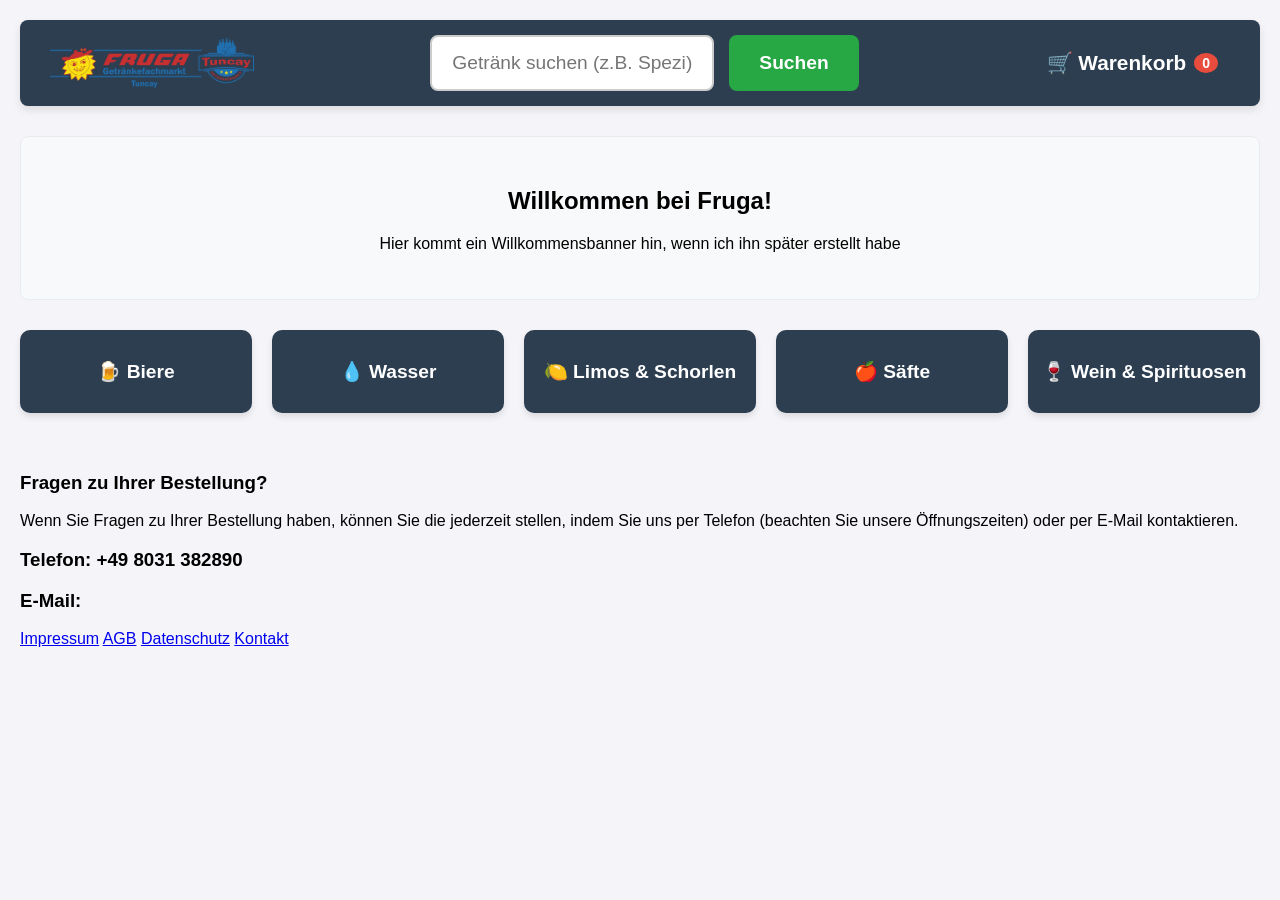
==== commit 36d15193: "Text auf Kontakt-Seite schöner formuliert" ====
--- a/index.html
+++ b/index.html
@@ -31,10 +31,10 @@
 
     </header>
 
-    <main>
+    <main class="index-main">
         <section class="angebots-banner">
             <h2>Willkommen bei Fruga!</h2>
-            <p>Dein schneller Getränkelieferservice in der Region.</p>
+            <p>Hier kommt ein Willkommensbanner hin, wenn ich ihn später erstellt habe</p>
         </section>
 
         <section class="kategorie-grid" id="kategorie-auswahl">
@@ -58,6 +58,24 @@
         <section id="produkt-liste" class="produkte-grid">
             </section>
     </main>
+    <footer class="footer">
+        <div class="footer-top">
+            <h3 class="footer-top-title">Fragen zu Ihrer Bestellung?</h3>
+            <p class="footer-top-text">Wenn Sie Fragen zu Ihrer Bestellung haben, können Sie die jederzeit stellen,
+                indem Sie uns per Telefon (beachten Sie unsere Öffnungszeiten) oder per E-Mail kontaktieren.
+            </p>
+        <div class="footer-top-info">
+            <h3 class="footer-top-data">Telefon: +49 8031 382890</h3>
+            <h3 class="footer-top-data">E-Mail:</h3>
+        </div>
+        </div>
+    <div class="footer-bottom">
+        <a href="impressum.html" class="impressum">Impressum</a>
+        <a href="agb.html" class="agb">AGB</a>
+        <a href="datenschutz.html" class="datenschutz">Datenschutz</a>
+        <a href="kontakt.html" class="kontakt">Kontakt</a>
+</div>
+    </footer>
     <script src="JS/warenkorb.js"></script>
     <script src="JS/checkout.js"></script>
     <script src="JS/app.js"></script>
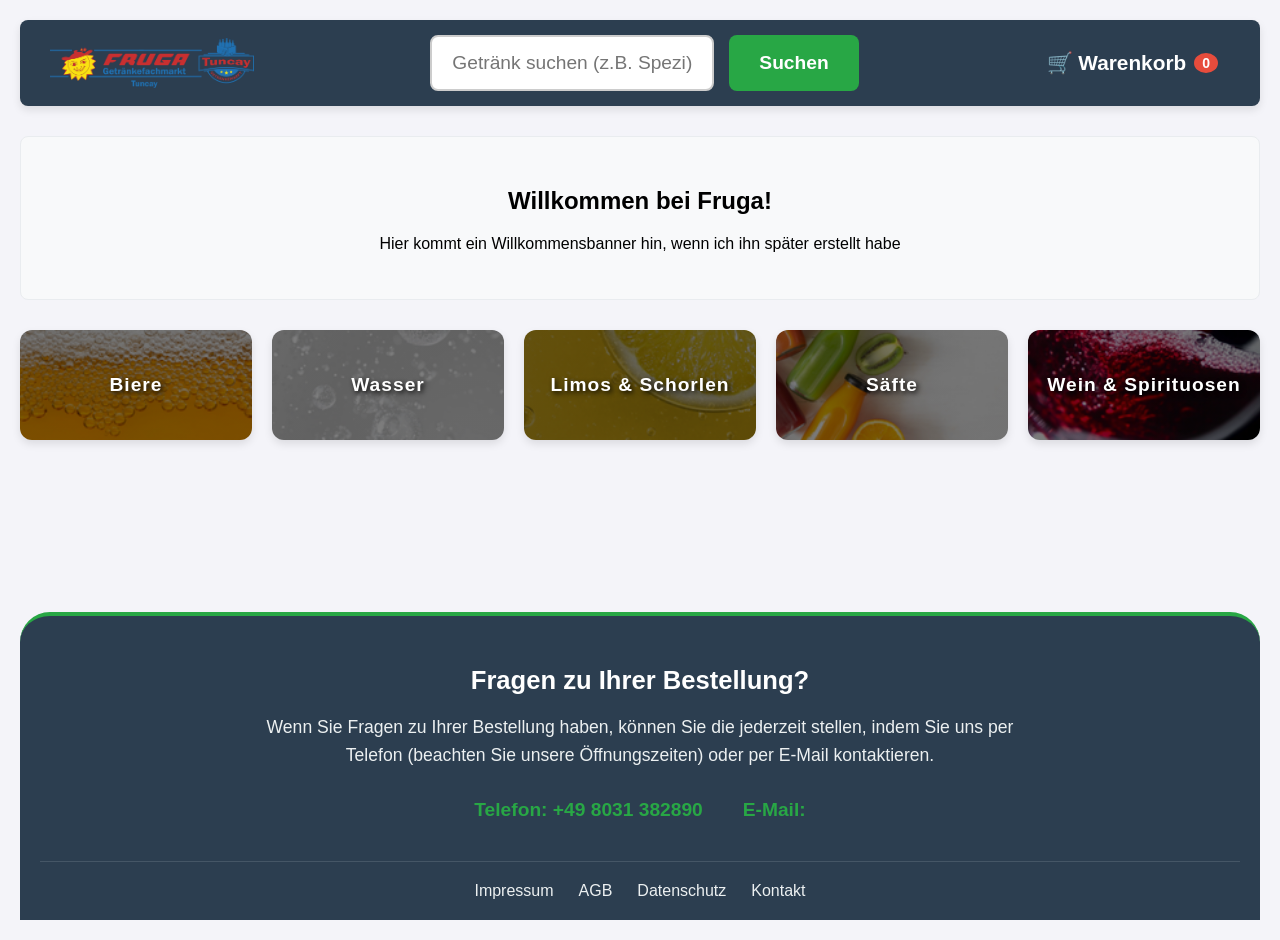
==== commit 21009618: "Bilder zum größten Teil eingefügt, und sie den produkten zugewiesen" ====
--- a/index.html
+++ b/index.html
@@ -39,19 +39,19 @@
 
         <section class="kategorie-grid" id="kategorie-auswahl">
             <div class="kategorie-karte" data-kategorie="bier">
-                <h3>🍺 Biere</h3>
+                <h3>Biere</h3>
             </div>
             <div class="kategorie-karte" data-kategorie="wasser">
-                <h3>💧 Wasser</h3>
+                <h3>Wasser</h3>
             </div>
             <div class="kategorie-karte" data-kategorie="limo_schorle">
-                <h3>🍋 Limos & Schorlen</h3>
+                <h3>Limos & Schorlen</h3>
             </div>
             <div class="kategorie-karte" data-kategorie="saft">
-                <h3>🍎 Säfte</h3>
+                <h3>Säfte</h3>
             </div>
             <div class="kategorie-karte" data-kategorie="wein_spirituosen">
-                <h3>🍷 Wein & Spirituosen</h3>
+                <h3>Wein & Spirituosen</h3>
             </div>
         </section>
 
--- a/CSS/style.css
+++ b/CSS/style.css
@@ -1,9 +1,16 @@
 /* Grundlegende Schriftart für den ganzen Shop */
 body {
+    display:flex;
+    flex-direction: column;
     font-family: Arial, sans-serif;
     background-color: #f4f4f9;
     margin: 0;
     padding: 20px;
+    min-height:100vh;
+}
+
+.index-main{
+    flex: 1;
 }
 
 /* So machen wir aus der Liste ein Gitter (Grid) */
@@ -146,12 +153,30 @@
 }
 
 @media (max-width: 768px) {
-    .such-container {
+    /* 1. Die Navbar selbst: Alles untereinander stapeln */
+    .navbar {
         flex-direction: column;
+        padding: 15px;
+        gap: 15px; /* Abstand zwischen Logo, Suche und Warenkorb */
+        align-items: center; /* Zentriert alles schön */
     }
-    
+
+    /* 2. Die Suchleiste: Darf jetzt die volle Breite nutzen */
+    .nav-such-container {
+        width: 100%;
+        margin: 0; /* Alte Ränder entfernen */
+        max-width: none; /* Keine Begrenzung mehr auf dem Handy */
+    }
+
+    /* 3. Das Suchfeld und der Button: Sollen sich den Platz gut aufteilen */
+    #suchfeld {
+        width: 70%; /* Nimmt 70% vom Platz */
+        padding: 12px;
+    }
+
     #such-button {
-        width: 100%;
+        width: 30%; /* Nimmt 30% vom Platz */
+        padding: 12px;
     }
 }
 
@@ -213,6 +238,96 @@
     box-shadow: 0 4px 6px rgba(0,0,0,0.1);
 }
 
+/* Grunddesign für ALLE Kategorie-Karten */
+.kategorie-karte {
+    height: 50px; /* Schön hoch, damit das Bild gut zur Geltung kommt */
+    display: flex;
+    align-items: center;
+    justify-content: center;
+    text-align: center;
+    
+    /* Schrift-Styling für perfekten Kontrast */
+    color: #ffffff;
+    font-size: 1.5rem;
+    font-weight: bold;
+    text-shadow: 2px 2px 5px rgba(0, 0, 0, 0.9); /* WICHTIG: Starker Schatten für die Lesbarkeit */
+    letter-spacing: 1px;
+    
+    border-radius: 12px;
+    cursor: pointer;
+    overflow: hidden;
+    
+    /* Hintergrund-Einstellungen */
+    background-size: cover; /* Bild füllt den ganzen Button aus */
+    background-position: center; /* Bild ist zentriert */
+    
+    /* Kleiner 3D-Effekt beim Drüberfahren */
+    transition: transform 0.2s ease, box-shadow 0.2s ease;
+    box-shadow: 0 4px 8px rgba(0,0,0,0.1);
+}
+
+.kategorie-karte:hover {
+    transform: translateY(-5px); /* Hebt sich beim Drüberfahren mit der Maus leicht an */
+    box-shadow: 0 8px 16px rgba(0,0,0,0.2);
+}
+
+.kategorie-karte.ausgewaehlt{
+    border-color: #2c3e50;
+    border-style: solid;
+    border-width: 4px;
+    box-sizing:border-box;
+
+}
+
+/* =========================================================
+   Individuelle Hintergründe (mit leichtem, dunklem Filter)
+   ========================================================= */
+
+/* 1. Bier */
+.kategorie-karte[data-kategorie="bier"] {
+    background-image: linear-gradient(rgba(0,0,0,0.3), rgba(0,0,0,0.3)), url('../images/icons/1.png');
+}
+
+/* 2. Wasser */
+.kategorie-karte[data-kategorie="wasser"] {
+    background-image: linear-gradient(rgba(0,0,0,0.3), rgba(0,0,0,0.3)), url('../images/icons/2.png');
+}
+
+/* 3. Limos & Schorlen */
+.kategorie-karte[data-kategorie="limo_schorle"] {
+    background-image: linear-gradient(rgba(0,0,0,0.4), rgba(0,0,0,0.4)), url('../images/icons/3.png');
+}
+
+/* 4. Säfte */
+.kategorie-karte[data-kategorie="saft"] {
+    background-image: linear-gradient(rgba(0,0,0,0.3), rgba(0,0,0,0.3)), url('../images/icons/4.png');
+}
+
+/* 5. Wein & Spirituosen */
+.kategorie-karte[data-kategorie="wein_spirituosen"] {
+    background-image: linear-gradient(rgba(0,0,0,0.3), rgba(0,0,0,0.3)), url('../images/icons/5.png');
+}
+
+/* Der unsichtbare Rahmen für alle Bilder (Startseite und Detailseite) */
+.produkt-bild-container {
+    width: 100%;
+    height: 180px; /* Feste Höhe, damit keine Karte wackelt */
+    display: flex;
+    justify-content: center;
+    align-items: center;
+    margin-bottom: 15px;
+    padding: 10px;
+    box-sizing: border-box;
+}
+
+/* Das eigentliche Bild im Rahmen */
+.produkt-bild-container img {
+    max-width: 100%;
+    max-height: 100%;
+    object-fit: contain; /* Zwingt das Bild, perfekt in die 180px zu passen, ohne es zu verzerren */
+    transition: opacity 0.3s ease; /* Ein weicher Überblend-Effekt, wenn das Bild wechselt */
+}
+
 .kategorie-karte:hover {
     transform: translateY(-5px); /* Hüpft leicht nach oben beim Drüberfahren */
     background-color: #34495e;
@@ -232,4 +347,277 @@
     padding-bottom: 10px;
 }
 
-
+/* =========================================
+   FOOTER
+   ========================================= */
+
+/*
+.footer {
+    display: flex;
+    flex-direction: column;
+    background-color: #2c3e50;
+    border-top-left-radius: 30px;
+    border-top-right-radius: 30px;
+   
+    
+
+}
+
+.footer-top{
+    background-color: rgb(227, 227, 227);
+    margin-left: 0;
+    padding: 20px;
+    text-align: center;
+    border-top-left-radius: 30px;
+    border-top-right-radius: 30px;
+
+}
+
+.footer-top-title{
+    font-size: 1.6rem;
+}
+
+.footer-top-text{
+    font-size: 1.2rem;
+    text-align: left;
+}
+
+.footer-top-info{
+    display:flex;
+    font-size: 1.3rem;
+    gap: 40px;
+    align-items: center;
+    justify-content: center;
+    
+}
+
+.footer-bottom{
+    display:flex;
+    flex-direction: row;
+    padding: 20px;
+    gap: 80px;
+    align-items: center;
+    justify-content: center;
+
+}
+
+.footer a {
+    text-decoration: none;
+    color: white;
+    
+}
+
+.footer a:hover{
+    text-decoration: underline;
+}
+
+@media (max-width: 768px){
+    .footer-top-info{
+        flex-direction: column;
+        gap: 15px;
+    }
+
+    .footer-bottom {
+        gap: 15px;
+    }
+
+    
+}
+    */
+
+    
+    .footer {
+    background-color: #2c3e50;
+    color: #ecf0f1;
+    padding: 50px 20px 20px 20px;
+    border-top: 4px solid #28a745;
+    margin-top: 30px;
+    border-top-left-radius: 30px;
+    border-top-right-radius: 30px;
+}
+
+.footer-top {
+    max-width: 800px;
+    margin: 0 auto 40px auto;
+    text-align: center;
+}
+
+.footer-top-title {
+    font-size: 1.6rem;
+    color: #ffffff;
+    margin-top: 0;
+    margin-bottom: 15px;
+}
+
+.footer-top-text {
+    font-size: 1.1rem;
+    line-height: 1.6;
+    margin-bottom: 30px;
+}
+
+.footer-top-info {
+    display: flex;
+    justify-content: center;
+    gap: 40px;
+}
+
+.footer-top-data {
+    font-size: 1.2rem;
+    margin: 0;
+    font-weight: bold;
+    color: #28a745;
+}
+
+.footer-bottom {
+    border-top: 1px solid #455666;
+    padding-top: 20px;
+    display: flex;
+    justify-content: center;
+    flex-wrap: wrap;
+    gap: 25px;
+}
+
+.footer-bottom a {
+    color: #ecf0f1;
+    text-decoration: none;
+    font-size: 1rem;
+    transition: color 0.2s ease;
+}
+
+.footer-bottom a:hover {
+    color: #28a745;
+    text-decoration: underline;
+}
+
+@media (max-width: 768px) {
+    .footer-top-info {
+        flex-direction: column;
+        gap: 15px;
+    }
+}
+    
+
+/* =========================================
+   RECHTLICHE SEITEN
+   ========================================= */
+
+
+.text-seite-container {
+    max-width: 800px;
+    margin: 40px auto;
+    padding: 0 20px;
+    background-color: #ffffff;
+    border-radius: 8px;
+    box-shadow: 0 2px 10px rgba(0,0,0,0.05);
+    border-bottom: 5px solid #28a745;
+}
+
+.text-seite-container h1 {
+    font-size: 2.2rem;
+    color: #2c3e50;
+    margin-bottom: 30px;
+    border-bottom: 2px solid #28a745;
+    padding-bottom: 10px;
+}
+
+.text-seite-container h2 {
+    font-size: 1.5rem;
+    color: #2c3e50;
+    margin-top: 40px;
+    margin-bottom: 15px;
+}
+
+.text-seite-container p {
+    font-size: 1.1rem;
+    line-height: 1.8;
+    color: #444444;
+    margin-bottom: 20px;
+}
+
+.text-seite-container a {
+    color: #28a745;
+    text-decoration: none;
+    font-weight: bold;
+}
+
+.text-seite-container a:hover {
+    text-decoration: underline;
+}
+
+.warenkorb-logo {
+    display: block;           
+    margin: 0 auto 30px auto; 
+    width: 80%;               /* Nimmt auf kleinen Handys maximal 80% des Platzes ein */
+    max-width: 400px;         
+    height: auto;    
+    padding-top: 20px;          
+}
+
+.oeffnungszeiten-titel{
+    text-align: center;
+    padding-top: 50px;
+}
+
+.oeffnungszeiten-reihe{
+    display:flex;
+    gap: 50px;
+    align-items: center;
+    justify-content: center;
+}
+
+.oeffnungszeiten-text{
+    display:inline-block;
+    
+
+    
+}
+
+.kontakt-titel{
+    text-align: center;
+}
+
+.kontakt-reihe{
+    display:flex;
+    align-items: center;
+    justify-content: center;
+    column-gap: 30px;
+    
+}
+
+.kontakt-reihe p{
+    display:inline-block; 
+    margin-bottom: 0;
+}
+
+.kontakt-info{
+    font-weight: 700;
+}
+
+.kontakt-reihe-letzte{
+    margin-bottom: 40px;
+}
+
+.social-footer{
+    display: flex;
+    align-items: center;
+    justify-content: center;
+    margin-bottom: 40px;
+}
+
+.social-icon {
+    display: inline-flex;
+    align-items: center;
+    justify-content: center;
+    color: #ecf0f1;
+    transition: color 0.2s ease, transform 0.2s ease;
+}
+
+.social-icon:hover {
+    color: #E1306C;
+    transform: scale(1.1);
+}
+
+
+
+
+
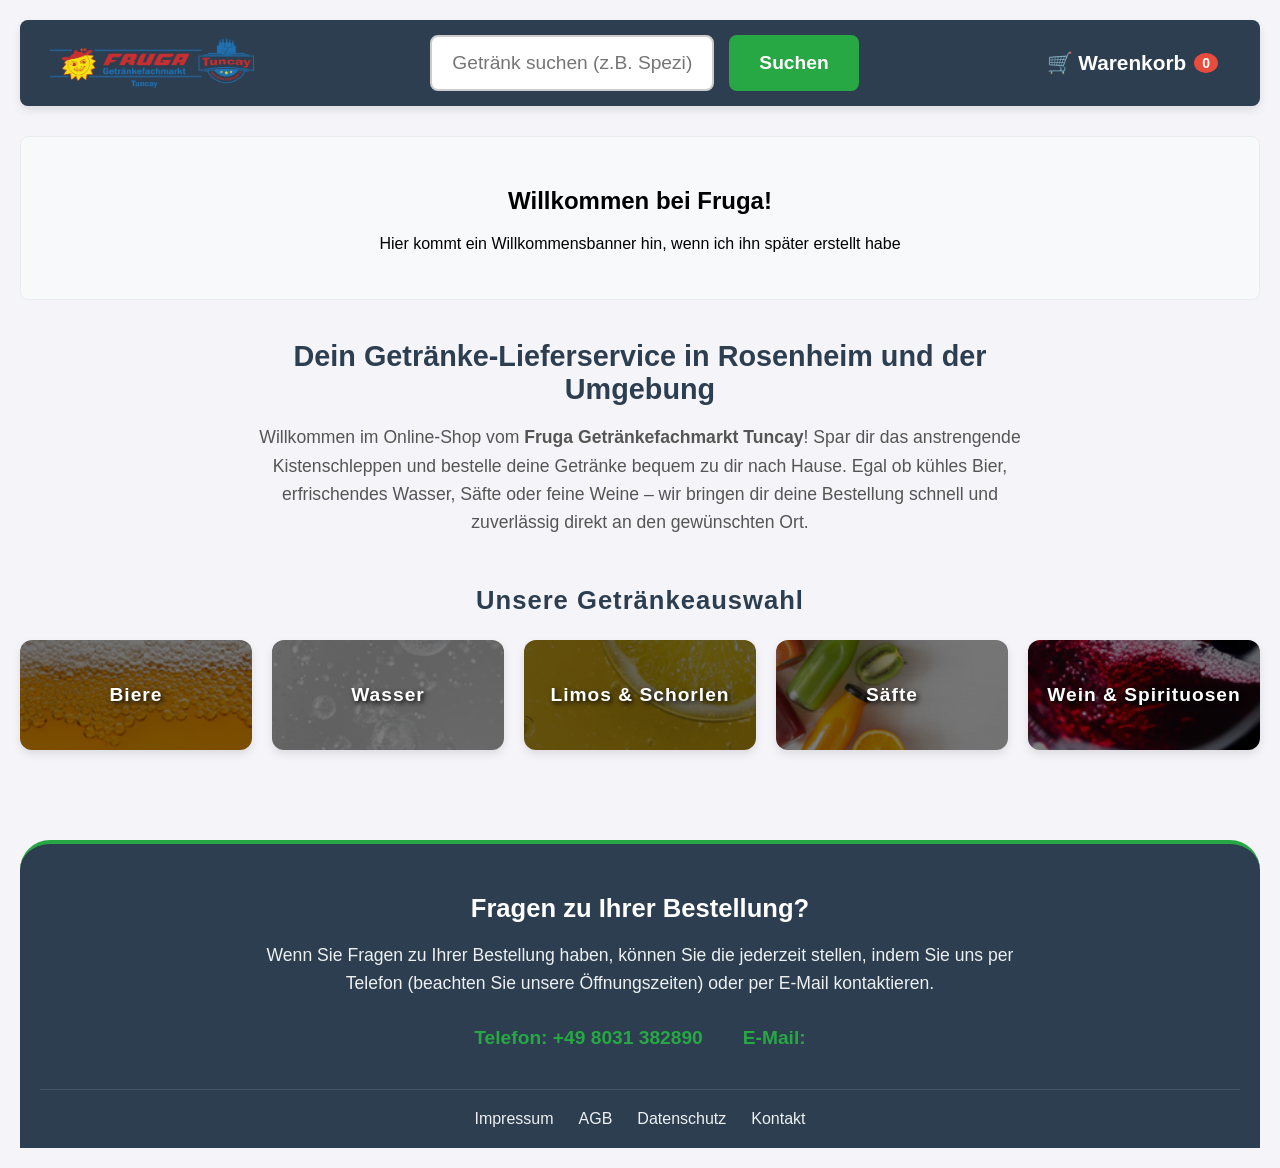
==== commit 2be083b3: "Kleiner SEO text am anfang der index seite" ====
--- a/index.html
+++ b/index.html
@@ -36,8 +36,24 @@
             <h2>Willkommen bei Fruga!</h2>
             <p>Hier kommt ein Willkommensbanner hin, wenn ich ihn später erstellt habe</p>
         </section>
+        <!-- SEO Einleitungs-Text -->
+<div class="shop-intro" style="text-align: center; margin: 40px auto; max-width: 800px; padding: 0 20px;">
+    
+    <h1 style="font-size: 1.8rem; color: #2c3e50; margin-bottom: 15px;">
+        Dein Getränke-Lieferservice in Rosenheim und der Umgebung
+    </h1>
+    
+    <p style="font-size: 1.1rem; line-height: 1.6; color: #555;">
+        Willkommen im Online-Shop vom <strong>Fruga Getränkefachmarkt Tuncay</strong>! Spar dir das anstrengende Kistenschleppen und bestelle deine Getränke bequem zu dir nach Hause. Egal ob kühles Bier, erfrischendes Wasser, Säfte oder feine Weine – wir bringen dir deine Bestellung schnell und zuverlässig direkt an den gewünschten Ort.
+    </p>
+
+</div>
+<h2 style="text-align: center; color: #2c3e50; margin-top: 50px; margin-bottom: 25px; font-size: 1.6rem; letter-spacing: 1px;">
+    Unsere Getränkeauswahl
+</h2>
 
         <section class="kategorie-grid" id="kategorie-auswahl">
+            
             <div class="kategorie-karte" data-kategorie="bier">
                 <h3>Biere</h3>
             </div>
@@ -54,6 +70,8 @@
                 <h3>Wein & Spirituosen</h3>
             </div>
         </section>
+        <!-- Hier landen gleich automatisch unsere Marken-Buttons -->
+<div id="marken-filter-container" class="marken-leiste"></div>
 
         <section id="produkt-liste" class="produkte-grid">
             </section>
--- a/CSS/style.css
+++ b/CSS/style.css
@@ -308,6 +308,38 @@
     background-image: linear-gradient(rgba(0,0,0,0.3), rgba(0,0,0,0.3)), url('../images/icons/5.png');
 }
 
+.marken-leiste {
+    display: flex;
+    gap: 10px;
+    justify-content: center;
+    margin-top: 20px;
+    margin-bottom: 20px;
+    flex-wrap: wrap; /* Bricht um, wenn es zu viele Marken für den Bildschirm sind */
+}
+
+.marken-button {
+    padding: 8px 16px;
+    background-color: #f1f2f6;
+    border: 2px solid transparent;
+    border-radius: 20px; /* Macht den Button schön rund (Pillenform) */
+    cursor: pointer;
+    font-size: 1rem;
+    font-weight: bold;
+    color: #2c3e50;
+    transition: all 0.2s ease;
+}
+
+.marken-button:hover {
+    background-color: #dfe4ea;
+}
+
+/* Wenn der Button aktiv (ausgewählt) ist */
+.marken-button.aktiv {
+    background-color: #2c3e50;
+    color: white;
+    border-color: #2c3e50;
+}
+
 /* Der unsichtbare Rahmen für alle Bilder (Startseite und Detailseite) */
 .produkt-bild-container {
     width: 100%;
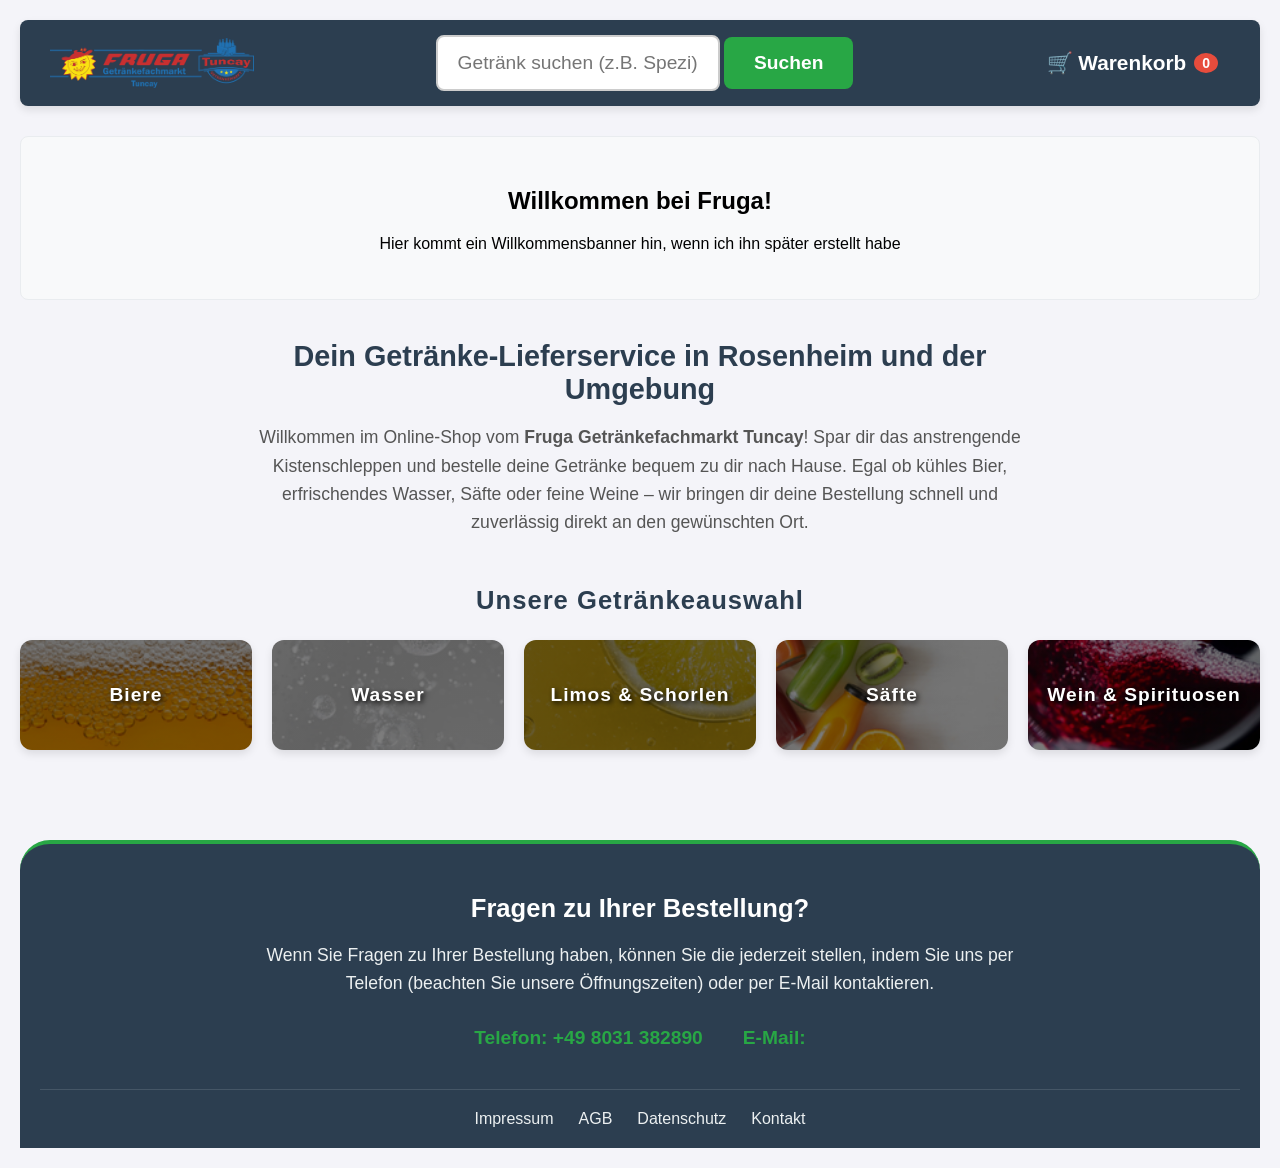
==== commit 5c81b8f3: "Suchfunktion verbessert mit Suchvorschlägen, Keywords für Produkte, Smooth-Scroll zur Produktliste n" ====
--- a/index.html
+++ b/index.html
@@ -18,10 +18,13 @@
             
         </div>
 
-       <section class="such-container">
+ <section class="such-container">
     <input type="text" id="suchfeld" placeholder="Getränk suchen (z.B. Spezi)...">
     <button id="such-button">Suchen</button>
-    </section>
+    
+    <!-- NEU: Das ist die unsichtbare Liste für das Dropdown -->
+    <ul id="such-vorschlaege" class="vorschlaege-liste"></ul>
+</section>
 
         <div class="warenkorb-bereich">
             <a href="warenkorb.html" class="warenkorb-link">
--- a/CSS/style.css
+++ b/CSS/style.css
@@ -152,6 +152,49 @@
     background-color: #218838;
 }
 
+.such-container {
+    position: relative; /* Wichtig, damit das Dropdown weiß, wo es andocken muss */
+    display: inline-block; /* Oder flex, je nachdem wie dein Layout aussieht */
+}
+
+.vorschlaege-liste {
+    position: absolute;
+    top: 100%;
+    left: 0;
+    width: 100%; /* Genauso breit wie das Suchfeld */
+    background: white;
+    border: 1px solid #ccc;
+    border-top: none;
+    list-style: none;
+    padding: 0;
+    margin: 0;
+    z-index: 1000; /* Legt sich über alle anderen Elemente */
+    display: none; /* Standardmäßig versteckt */
+    box-shadow: 0 4px 6px rgba(0,0,0,0.1);
+    max-height: 300px;
+    overflow-y: auto;
+}
+
+.vorschlaege-liste li {
+    padding: 10px;
+    cursor: pointer;
+    border-bottom: 1px solid #eee;
+    display: flex;
+    align-items: center;
+    gap: 15px;
+    color: #333; /* NEU: Erzwingt dunkle Schrift, egal wo das Dropdown liegt */
+}
+
+.vorschlaege-liste li:hover {
+    background-color: #f4f4f9; /* Gleiche Farbe wie dein Shop-Hintergrund */
+}
+
+.vorschlaege-bild {
+    width: 30px;
+    height: 30px;
+    object-fit: contain;
+}
+
 @media (max-width: 768px) {
     /* 1. Die Navbar selbst: Alles untereinander stapeln */
     .navbar {
